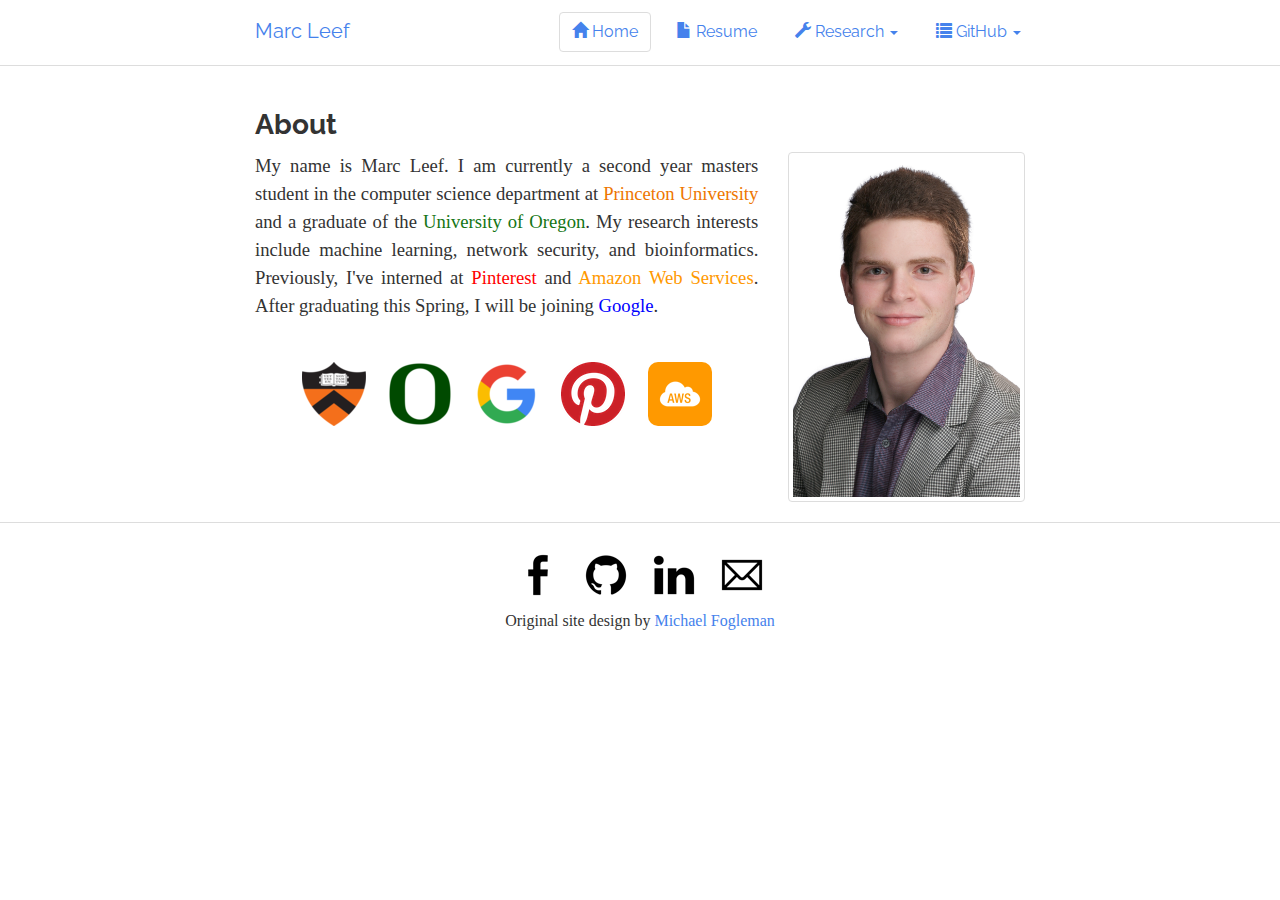
==== index.html @ b5bab8ec "Simplified wording" ====
<!DOCTYPE html>
<html lang="en">
    <head>
        <meta charset="utf-8">
        <meta http-equiv="X-UA-Compatible" content="IE=edge">
        <meta name="viewport" content="width=device-width, initial-scale=1.0">
        <title>Marc Leef</title>
        <link rel="stylesheet" href="static/bootstrap/css/readable.min.css">
        <link href="static/style.css?bust=1437944373" rel="stylesheet">
        <!--[if lt IE 9]>
            <script src="https://oss.maxcdn.com/libs/html5shiv/3.7.0/html5shiv.js"></script>
            <script src="https://oss.maxcdn.com/libs/respond.js/1.3.0/respond.min.js"></script>
        <![endif]-->
        <script src="static/jquery/jquery.min.js"></script>
        <script src="static/bootstrap/js/bootstrap.min.js"></script>
	<script>
	  (function(i,s,o,g,r,a,m){i['GoogleAnalyticsObject']=r;i[r]=i[r]||function(){
	  (i[r].q=i[r].q||[]).push(arguments)},i[r].l=1*new Date();a=s.createElement(o),
	  m=s.getElementsByTagName(o)[0];a.async=1;a.src=g;m.parentNode.insertBefore(a,m)
	  })(window,document,'script','//www.google-analytics.com/analytics.js','ga');

	  ga('create', 'UA-65643001-1', 'auto');
	  ga('send', 'pageview');

	</script>
    </head>
    <body>
        <div class="navbar navbar-default navbar-static-top">
            <div class="container">
                <div class="navbar-header">
                    <button type="button" class="navbar-toggle collapsed" data-toggle="collapse" data-target=".navbar-collapse">
                        <span class="icon-bar"></span>
                        <span class="icon-bar"></span>
                        <span class="icon-bar"></span>
                    </button>
                    <a class="navbar-brand">Marc Leef</a>
                </div>
                <div class="navbar-collapse collapse">
                    <ul class="nav navbar-nav navbar-right">
                        <li class="active"><a><span class="glyphicon glyphicon-home"></span> Home</a></li>
                        <li ><a href="static/files/Marc_Leef_Resume.pdf" target="_blank"><span class="glyphicon glyphicon-file"></span> Resume</a></li>
                         <li class="dropdown">
                            <a href="" class="dropdown-toggle" data-toggle="dropdown"><span class="glyphicon glyphicon-wrench"></span> Research <span class="caret"></span></a>
                            <ul class="dropdown-menu scrollable-menu">
                            	<li class="dropdown-header">Course Projects</li>
                            	<li><a href="static/files/chime.pdf" target="_blank">
                            		<span style="padding-right: 30px;">Chime: Channel Based Messaging for Smart TVs</span>
                            	</a></li>
                            	<li><a href="static/files/whitelisting.pdf" target="_blank">
                            		<span style="padding-right: 30px;">Traffic Classification for Flow Whitelisting</span>
                            	</a></li>
                                <li class="dropdown-header">Previously Affiliated</li>
                                <li><a href="http://netsec.cs.uoregon.edu/" target="_blank">
                                    <span style="padding-right: 30px;">Network & Security Research Laboratory (UO)</span>
                                </a></li>
                                <li><a href="http://ie2.uoregon.edu/" target="_blank">
                                    <span style="padding-right: 30px;">Institute of Ecology and Evolution (UO)</span>
                                </a></li>
                            </ul>
                        </li>
                        <li class="dropdown">
                            <a href="" class="dropdown-toggle" data-toggle="dropdown"><span class="glyphicon glyphicon-list"></span> GitHub <span class="caret"></span></a>
                            <ul class="dropdown-menu scrollable-menu">
                                <li class="dropdown-header">My Latest Projects</li>
                                    <li><a href="https://github.com/mleef/LPIC" target="_blank">
                                        <span style="padding-right: 30px;">LPIC: Locally Parallel Index Construction</span>
                                    </a></li>
                                    <li><a href="https://github.com/mleef/RareItemsetMining" target="_blank">
                                        <span style="padding-right: 30px;">Rare Itemset Mining</span>
                                    </a></li>
                                    <li><a href="https://github.com/mleef/Chime" target="_blank">
                                        <span style="padding-right: 30px;">Chime</span>
                                    </a></li>
                                    <li><a href="https://github.com/mleef/Markovian" target="_blank">
                                        <span style="padding-right: 30px;">Markovian</span>
                                    </a></li>
                                    <li><a href="https://github.com/mleef/ML-Server" target="_blank">
                                        <span style="padding-right: 30px;">ML-Server</span>
                                    </a></li>
                                    <li><a href="https://github.com/mleef/PSS" target="_blank">
                                        <span style="padding-right: 30px;">Probe Set Search</span>
                                    </a></li>
                                    <li><a href="https://github.com/mleef/Word-Diver" target="_blank">
                                        <span style="padding-right: 30px;">Word-Diver</span>
                                    </a></li>
                                    <li><a href="https://github.com/mleef/SamParse" target="_blank">
                                        <span style="padding-right: 30px;">SamParse</span>
                                    </a></li>
                            </ul>
                        </li>
                    </ul>
                </div>
            </div>
        </div>
        <div class="container">
            
    <h3>About</h3>
    <div class="row">
        <div class="col-md-8">
            <p class="lead">My name is Marc Leef. I am currently a second year masters student in the computer science department at <a style="color:#EE7600" href="https://www.cs.princeton.edu/" target="_blank">Princeton University</a> and a graduate of the <a style="color:#147514" href="https://www.cs.uoregon.edu" target="_blank"> University of Oregon</a>. My research interests include machine learning, network security, and bioinformatics. Previously, I've interned at <a style="color:red" href="https://www.pinterest.com" target="_blank">Pinterest</a> and <a style="color:#FF9900" href="http://aws.amazon.com/" target="_blank">Amazon Web Services</a>. After graduating this Spring, I will be joining <a style="color:blue" href="https://google.com" target="_blank">Google</a>.</p>
            <div class = "footer" style="border-top:0px">
                <a class="prof-icon" href="https://www.cs.princeton.edu/" target="_blank"><img src="static/img/social/princeton.png"></a>
                <a class="prof-icon" href="https://www.cs.uoregon.edu" target="_blank"><img src="static/img/social/oregon.png"></a>
                <a class="prof-icon" href="https://www.google.com" target="_blank"><img style="border-radius:10px" src="static/img/social/google.png"></a>
                <a class="prof-icon" href="https://www.pinterest.com" target="_blank"><img style="border-radius:10px" src="static/img/social/pinterest.png"></a>
                <a class="prof-icon" href="http://aws.amazon.com/" target="_blank"><img style="background-color:#FF9900; border-radius:10px" src="static/img/social/aws.png"></a>
                <!-- 
                <a class="prof-icon" href="http://www.ohsu.edu/xd/health/services/cancer/" target="_blank"><img style="border-radius:10px" src="static/img/social/ohsu.png"></a>
                -->
            </div>
        </div>
        <div class="col-md-4">
            <div class="thumbnail" style="margin: 0;">
                <img width="226.656" height="339.06" src="static/img/pics/portrait2.jpg">
            </div>
        </div>
    </div>

        </div>
        <div class="footer">
            <div>
                <a href="https://www.facebook.com/mleef" target="_blank"><img src="static/img/social/facebook.png"></a>
                <a href="https://github.com/mleef" target="_blank"><img src="static/img/social/github.png"></a>
                <a href="https://www.linkedin.com/in/marcleef" target="_blank"><img src="static/img/social/linked-in.png"></a>
                <a href="mailto:leefmarc@gmail.com" target="_blank"><img src="static/img/social/email.png"></a>
                <p>Original site design by <a href="https://github.com/fogleman/michaelfogleman.com" target="_blank">Michael Fogleman</a></p>
            </div>
        </div>
    </body>
</html>
---- static/bootstrap/css/readable.min.css ----
@import url("//fonts.googleapis.com/css?family=Raleway:400,700");/*!
 * bootswatch v3.2.0
 * Homepage: http://bootswatch.com
 * Copyright 2012-2014 Thomas Park
 * Licensed under MIT
 * Based on Bootstrap
*//*! normalize.css v3.0.1 | MIT License | git.io/normalize */html{font-family:sans-serif;-ms-text-size-adjust:100%;-webkit-text-size-adjust:100%}body{margin:0}article,aside,details,figcaption,figure,footer,header,hgroup,main,nav,section,summary{display:block}audio,canvas,progress,video{display:inline-block;vertical-align:baseline}audio:not([controls]){display:none;height:0}[hidden],template{display:none}a{background:transparent}a:active,a:hover{outline:0}abbr[title]{border-bottom:1px dotted}b,strong{font-weight:bold}dfn{font-style:italic}h1{font-size:2em;margin:0.67em 0}mark{background:#ff0;color:#000}small{font-size:80%}sub,sup{font-size:75%;line-height:0;position:relative;vertical-align:baseline}sup{top:-0.5em}sub{bottom:-0.25em}img{border:0}svg:not(:root){overflow:hidden}figure{margin:1em 40px}hr{-moz-box-sizing:content-box;box-sizing:content-box;height:0}pre{overflow:auto}code,kbd,pre,samp{font-family:monospace, monospace;font-size:1em}button,input,optgroup,select,textarea{color:inherit;font:inherit;margin:0}button{overflow:visible}button,select{text-transform:none}button,html input[type="button"],input[type="reset"],input[type="submit"]{-webkit-appearance:button;cursor:pointer}button[disabled],html input[disabled]{cursor:default}button::-moz-focus-inner,input::-moz-focus-inner{border:0;padding:0}input{line-height:normal}input[type="checkbox"],input[type="radio"]{box-sizing:border-box;padding:0}input[type="number"]::-webkit-inner-spin-button,input[type="number"]::-webkit-outer-spin-button{height:auto}input[type="search"]{-webkit-appearance:textfield;-moz-box-sizing:content-box;-webkit-box-sizing:content-box;box-sizing:content-box}input[type="search"]::-webkit-search-cancel-button,input[type="search"]::-webkit-search-decoration{-webkit-appearance:none}fieldset{border:1px solid #c0c0c0;margin:0 2px;padding:0.35em 0.625em 0.75em}legend{border:0;padding:0}textarea{overflow:auto}optgroup{font-weight:bold}table{border-collapse:collapse;border-spacing:0}td,th{padding:0}@media print{*{text-shadow:none !important;color:#000 !important;background:transparent !important;box-shadow:none !important}a,a:visited{text-decoration:underline}a[href]:after{content:" (" attr(href) ")"}abbr[title]:after{content:" (" attr(title) ")"}a[href^="javascript:"]:after,a[href^="#"]:after{content:""}pre,blockquote{border:1px solid #999;page-break-inside:avoid}thead{display:table-header-group}tr,img{page-break-inside:avoid}img{max-width:100% !important}p,h2,h3{orphans:3;widows:3}h2,h3{page-break-after:avoid}select{background:#fff !important}.navbar{display:none}.table td,.table th{background-color:#fff !important}.btn>.caret,.dropup>.btn>.caret{border-top-color:#000 !important}.label{border:1px solid #000}.table{border-collapse:collapse !important}.table-bordered th,.table-bordered td{border:1px solid #ddd !important}}@font-face{font-family:'Glyphicons Halflings';src:url('../fonts/glyphicons-halflings-regular.eot');src:url('../fonts/glyphicons-halflings-regular.eot?#iefix') format('embedded-opentype'),url('../fonts/glyphicons-halflings-regular.woff') format('woff'),url('../fonts/glyphicons-halflings-regular.ttf') format('truetype'),url('../fonts/glyphicons-halflings-regular.svg#glyphicons_halflingsregular') format('svg')}.glyphicon{position:relative;top:1px;display:inline-block;font-family:'Glyphicons Halflings';font-style:normal;font-weight:normal;line-height:1;-webkit-font-smoothing:antialiased;-moz-osx-font-smoothing:grayscale}.glyphicon-asterisk:before{content:"\2a"}.glyphicon-plus:before{content:"\2b"}.glyphicon-euro:before{content:"\20ac"}.glyphicon-minus:before{content:"\2212"}.glyphicon-cloud:before{content:"\2601"}.glyphicon-envelope:before{content:"\2709"}.glyphicon-pencil:before{content:"\270f"}.glyphicon-glass:before{content:"\e001"}.glyphicon-music:before{content:"\e002"}.glyphicon-search:before{content:"\e003"}.glyphicon-heart:before{content:"\e005"}.glyphicon-star:before{content:"\e006"}.glyphicon-star-empty:before{content:"\e007"}.glyphicon-user:before{content:"\e008"}.glyphicon-film:before{content:"\e009"}.glyphicon-th-large:before{content:"\e010"}.glyphicon-th:before{content:"\e011"}.glyphicon-th-list:before{content:"\e012"}.glyphicon-ok:before{content:"\e013"}.glyphicon-remove:before{content:"\e014"}.glyphicon-zoom-in:before{content:"\e015"}.glyphicon-zoom-out:before{content:"\e016"}.glyphicon-off:before{content:"\e017"}.glyphicon-signal:before{content:"\e018"}.glyphicon-cog:before{content:"\e019"}.glyphicon-trash:before{content:"\e020"}.glyphicon-home:before{content:"\e021"}.glyphicon-file:before{content:"\e022"}.glyphicon-time:before{content:"\e023"}.glyphicon-road:before{content:"\e024"}.glyphicon-download-alt:before{content:"\e025"}.glyphicon-download:before{content:"\e026"}.glyphicon-upload:before{content:"\e027"}.glyphicon-inbox:before{content:"\e028"}.glyphicon-play-circle:before{content:"\e029"}.glyphicon-repeat:before{content:"\e030"}.glyphicon-refresh:before{content:"\e031"}.glyphicon-list-alt:before{content:"\e032"}.glyphicon-lock:before{content:"\e033"}.glyphicon-flag:before{content:"\e034"}.glyphicon-headphones:before{content:"\e035"}.glyphicon-volume-off:before{content:"\e036"}.glyphicon-volume-down:before{content:"\e037"}.glyphicon-volume-up:before{content:"\e038"}.glyphicon-qrcode:before{content:"\e039"}.glyphicon-barcode:before{content:"\e040"}.glyphicon-tag:before{content:"\e041"}.glyphicon-tags:before{content:"\e042"}.glyphicon-book:before{content:"\e043"}.glyphicon-bookmark:before{content:"\e044"}.glyphicon-print:before{content:"\e045"}.glyphicon-camera:before{content:"\e046"}.glyphicon-font:before{content:"\e047"}.glyphicon-bold:before{content:"\e048"}.glyphicon-italic:before{content:"\e049"}.glyphicon-text-height:before{content:"\e050"}.glyphicon-text-width:before{content:"\e051"}.glyphicon-align-left:before{content:"\e052"}.glyphicon-align-center:before{content:"\e053"}.glyphicon-align-right:before{content:"\e054"}.glyphicon-align-justify:before{content:"\e055"}.glyphicon-list:before{content:"\e056"}.glyphicon-indent-left:before{content:"\e057"}.glyphicon-indent-right:before{content:"\e058"}.glyphicon-facetime-video:before{content:"\e059"}.glyphicon-picture:before{content:"\e060"}.glyphicon-map-marker:before{content:"\e062"}.glyphicon-adjust:before{content:"\e063"}.glyphicon-tint:before{content:"\e064"}.glyphicon-edit:before{content:"\e065"}.glyphicon-share:before{content:"\e066"}.glyphicon-check:before{content:"\e067"}.glyphicon-move:before{content:"\e068"}.glyphicon-step-backward:before{content:"\e069"}.glyphicon-fast-backward:before{content:"\e070"}.glyphicon-backward:before{content:"\e071"}.glyphicon-play:before{content:"\e072"}.glyphicon-pause:before{content:"\e073"}.glyphicon-stop:before{content:"\e074"}.glyphicon-forward:before{content:"\e075"}.glyphicon-fast-forward:before{content:"\e076"}.glyphicon-step-forward:before{content:"\e077"}.glyphicon-eject:before{content:"\e078"}.glyphicon-chevron-left:before{content:"\e079"}.glyphicon-chevron-right:before{content:"\e080"}.glyphicon-plus-sign:before{content:"\e081"}.glyphicon-minus-sign:before{content:"\e082"}.glyphicon-remove-sign:before{content:"\e083"}.glyphicon-ok-sign:before{content:"\e084"}.glyphicon-question-sign:before{content:"\e085"}.glyphicon-info-sign:before{content:"\e086"}.glyphicon-screenshot:before{content:"\e087"}.glyphicon-remove-circle:before{content:"\e088"}.glyphicon-ok-circle:before{content:"\e089"}.glyphicon-ban-circle:before{content:"\e090"}.glyphicon-arrow-left:before{content:"\e091"}.glyphicon-arrow-right:before{content:"\e092"}.glyphicon-arrow-up:before{content:"\e093"}.glyphicon-arrow-down:before{content:"\e094"}.glyphicon-share-alt:before{content:"\e095"}.glyphicon-resize-full:before{content:"\e096"}.glyphicon-resize-small:before{content:"\e097"}.glyphicon-exclamation-sign:before{content:"\e101"}.glyphicon-gift:before{content:"\e102"}.glyphicon-leaf:before{content:"\e103"}.glyphicon-fire:before{content:"\e104"}.glyphicon-eye-open:before{content:"\e105"}.glyphicon-eye-close:before{content:"\e106"}.glyphicon-warning-sign:before{content:"\e107"}.glyphicon-plane:before{content:"\e108"}.glyphicon-calendar:before{content:"\e109"}.glyphicon-random:before{content:"\e110"}.glyphicon-comment:before{content:"\e111"}.glyphicon-magnet:before{content:"\e112"}.glyphicon-chevron-up:before{content:"\e113"}.glyphicon-chevron-down:before{content:"\e114"}.glyphicon-retweet:before{content:"\e115"}.glyphicon-shopping-cart:before{content:"\e116"}.glyphicon-folder-close:before{content:"\e117"}.glyphicon-folder-open:before{content:"\e118"}.glyphicon-resize-vertical:before{content:"\e119"}.glyphicon-resize-horizontal:before{content:"\e120"}.glyphicon-hdd:before{content:"\e121"}.glyphicon-bullhorn:before{content:"\e122"}.glyphicon-bell:before{content:"\e123"}.glyphicon-certificate:before{content:"\e124"}.glyphicon-thumbs-up:before{content:"\e125"}.glyphicon-thumbs-down:before{content:"\e126"}.glyphicon-hand-right:before{content:"\e127"}.glyphicon-hand-left:before{content:"\e128"}.glyphicon-hand-up:before{content:"\e129"}.glyphicon-hand-down:before{content:"\e130"}.glyphicon-circle-arrow-right:before{content:"\e131"}.glyphicon-circle-arrow-left:before{content:"\e132"}.glyphicon-circle-arrow-up:before{content:"\e133"}.glyphicon-circle-arrow-down:before{content:"\e134"}.glyphicon-globe:before{content:"\e135"}.glyphicon-wrench:before{content:"\e136"}.glyphicon-tasks:before{content:"\e137"}.glyphicon-filter:before{content:"\e138"}.glyphicon-briefcase:before{content:"\e139"}.glyphicon-fullscreen:before{content:"\e140"}.glyphicon-dashboard:before{content:"\e141"}.glyphicon-paperclip:before{content:"\e142"}.glyphicon-heart-empty:before{content:"\e143"}.glyphicon-link:before{content:"\e144"}.glyphicon-phone:before{content:"\e145"}.glyphicon-pushpin:before{content:"\e146"}.glyphicon-usd:before{content:"\e148"}.glyphicon-gbp:before{content:"\e149"}.glyphicon-sort:before{content:"\e150"}.glyphicon-sort-by-alphabet:before{content:"\e151"}.glyphicon-sort-by-alphabet-alt:before{content:"\e152"}.glyphicon-sort-by-order:before{content:"\e153"}.glyphicon-sort-by-order-alt:before{content:"\e154"}.glyphicon-sort-by-attributes:before{content:"\e155"}.glyphicon-sort-by-attributes-alt:before{content:"\e156"}.glyphicon-unchecked:before{content:"\e157"}.glyphicon-expand:before{content:"\e158"}.glyphicon-collapse-down:before{content:"\e159"}.glyphicon-collapse-up:before{content:"\e160"}.glyphicon-log-in:before{content:"\e161"}.glyphicon-flash:before{content:"\e162"}.glyphicon-log-out:before{content:"\e163"}.glyphicon-new-window:before{content:"\e164"}.glyphicon-record:before{content:"\e165"}.glyphicon-save:before{content:"\e166"}.glyphicon-open:before{content:"\e167"}.glyphicon-saved:before{content:"\e168"}.glyphicon-import:before{content:"\e169"}.glyphicon-export:before{content:"\e170"}.glyphicon-send:before{content:"\e171"}.glyphicon-floppy-disk:before{content:"\e172"}.glyphicon-floppy-saved:before{content:"\e173"}.glyphicon-floppy-remove:before{content:"\e174"}.glyphicon-floppy-save:before{content:"\e175"}.glyphicon-floppy-open:before{content:"\e176"}.glyphicon-credit-card:before{content:"\e177"}.glyphicon-transfer:before{content:"\e178"}.glyphicon-cutlery:before{content:"\e179"}.glyphicon-header:before{content:"\e180"}.glyphicon-compressed:before{content:"\e181"}.glyphicon-earphone:before{content:"\e182"}.glyphicon-phone-alt:before{content:"\e183"}.glyphicon-tower:before{content:"\e184"}.glyphicon-stats:before{content:"\e185"}.glyphicon-sd-video:before{content:"\e186"}.glyphicon-hd-video:before{content:"\e187"}.glyphicon-subtitles:before{content:"\e188"}.glyphicon-sound-stereo:before{content:"\e189"}.glyphicon-sound-dolby:before{content:"\e190"}.glyphicon-sound-5-1:before{content:"\e191"}.glyphicon-sound-6-1:before{content:"\e192"}.glyphicon-sound-7-1:before{content:"\e193"}.glyphicon-copyright-mark:before{content:"\e194"}.glyphicon-registration-mark:before{content:"\e195"}.glyphicon-cloud-download:before{content:"\e197"}.glyphicon-cloud-upload:before{content:"\e198"}.glyphicon-tree-conifer:before{content:"\e199"}.glyphicon-tree-deciduous:before{content:"\e200"}*{-webkit-box-sizing:border-box;-moz-box-sizing:border-box;box-sizing:border-box}*:before,*:after{-webkit-box-sizing:border-box;-moz-box-sizing:border-box;box-sizing:border-box}html{font-size:10px;-webkit-tap-highlight-color:rgba(0,0,0,0)}body{font-family:Georgia,"Times New Roman",Times,serif;font-size:16px;line-height:1.42857143;color:#333333;background-color:#ffffff}input,button,select,textarea{font-family:inherit;font-size:inherit;line-height:inherit}a{color:#4582ec;text-decoration:none}a:hover,a:focus{color:#134fb8;text-decoration:underline}a:focus{outline:thin dotted;outline:5px auto -webkit-focus-ring-color;outline-offset:-2px}figure{margin:0}img{vertical-align:middle}.img-responsive,.thumbnail>img,.thumbnail a>img,.carousel-inner>.item>img,.carousel-inner>.item>a>img{display:block;width:100% \9;max-width:100%;height:auto}.img-rounded{border-radius:6px}.img-thumbnail{padding:4px;line-height:1.42857143;background-color:#ffffff;border:1px solid #dddddd;border-radius:4px;-webkit-transition:all .2s ease-in-out;-o-transition:all .2s ease-in-out;transition:all .2s ease-in-out;display:inline-block;width:100% \9;max-width:100%;height:auto}.img-circle{border-radius:50%}hr{margin-top:22px;margin-bottom:22px;border:0;border-top:1px solid #eeeeee}.sr-only{position:absolute;width:1px;height:1px;margin:-1px;padding:0;overflow:hidden;clip:rect(0, 0, 0, 0);border:0}.sr-only-focusable:active,.sr-only-focusable:focus{position:static;width:auto;height:auto;margin:0;overflow:visible;clip:auto}h1,h2,h3,h4,h5,h6,.h1,.h2,.h3,.h4,.h5,.h6{font-family:"Raleway","Helvetica Neue",Helvetica,Arial,sans-serif;font-weight:bold;line-height:1.1;color:inherit}h1 small,h2 small,h3 small,h4 small,h5 small,h6 small,.h1 small,.h2 small,.h3 small,.h4 small,.h5 small,.h6 small,h1 .small,h2 .small,h3 .small,h4 .small,h5 .small,h6 .small,.h1 .small,.h2 .small,.h3 .small,.h4 .small,.h5 .small,.h6 .small{font-weight:normal;line-height:1;color:#b3b3b3}h1,.h1,h2,.h2,h3,.h3{margin-top:22px;margin-bottom:11px}h1 small,.h1 small,h2 small,.h2 small,h3 small,.h3 small,h1 .small,.h1 .small,h2 .small,.h2 .small,h3 .small,.h3 .small{font-size:65%}h4,.h4,h5,.h5,h6,.h6{margin-top:11px;margin-bottom:11px}h4 small,.h4 small,h5 small,.h5 small,h6 small,.h6 small,h4 .small,.h4 .small,h5 .small,.h5 .small,h6 .small,.h6 .small{font-size:75%}h1,.h1{font-size:41px}h2,.h2{font-size:34px}h3,.h3{font-size:28px}h4,.h4{font-size:20px}h5,.h5{font-size:16px}h6,.h6{font-size:14px}p{margin:0 0 11px}.lead{margin-bottom:22px;font-size:18px;font-weight:300;line-height:1.4}@media (min-width:768px){.lead{font-size:24px}}small,.small{font-size:87%}cite{font-style:normal}mark,.mark{background-color:#fcf8e3;padding:.2em}.text-left{text-align:left}.text-right{text-align:right}.text-center{text-align:center}.text-justify{text-align:justify}.text-nowrap{white-space:nowrap}.text-lowercase{text-transform:lowercase}.text-uppercase{text-transform:uppercase}.text-capitalize{text-transform:capitalize}.text-muted{color:#b3b3b3}.text-primary{color:#4582ec}a.text-primary:hover{color:#1863e6}.text-success{color:#3fad46}a.text-success:hover{color:#318837}.text-info{color:#5bc0de}a.text-info:hover{color:#31b0d5}.text-warning{color:#f0ad4e}a.text-warning:hover{color:#ec971f}.text-danger{color:#d9534f}a.text-danger:hover{color:#c9302c}.bg-primary{color:#fff;background-color:#4582ec}a.bg-primary:hover{background-color:#1863e6}.bg-success{background-color:#dff0d8}a.bg-success:hover{background-color:#c1e2b3}.bg-info{background-color:#d9edf7}a.bg-info:hover{background-color:#afd9ee}.bg-warning{background-color:#fcf8e3}a.bg-warning:hover{background-color:#f7ecb5}.bg-danger{background-color:#f2dede}a.bg-danger:hover{background-color:#e4b9b9}.page-header{padding-bottom:10px;margin:44px 0 22px;border-bottom:1px solid #dddddd}ul,ol{margin-top:0;margin-bottom:11px}ul ul,ol ul,ul ol,ol ol{margin-bottom:0}.list-unstyled{padding-left:0;list-style:none}.list-inline{padding-left:0;list-style:none;margin-left:-5px}.list-inline>li{display:inline-block;padding-left:5px;padding-right:5px}dl{margin-top:0;margin-bottom:22px}dt,dd{line-height:1.42857143}dt{font-weight:bold}dd{margin-left:0}@media (min-width:768px){.dl-horizontal dt{float:left;width:160px;clear:left;text-align:right;overflow:hidden;text-overflow:ellipsis;white-space:nowrap}.dl-horizontal dd{margin-left:180px}}abbr[title],abbr[data-original-title]{cursor:help;border-bottom:1px dotted #b3b3b3}.initialism{font-size:90%;text-transform:uppercase}blockquote{padding:11px 22px;margin:0 0 22px;font-size:20px;border-left:5px solid #4582ec}blockquote p:last-child,blockquote ul:last-child,blockquote ol:last-child{margin-bottom:0}blockquote footer,blockquote small,blockquote .small{display:block;font-size:80%;line-height:1.42857143;color:#333333}blockquote footer:before,blockquote small:before,blockquote .small:before{content:'\2014 \00A0'}.blockquote-reverse,blockquote.pull-right{padding-right:15px;padding-left:0;border-right:5px solid #4582ec;border-left:0;text-align:right}.blockquote-reverse footer:before,blockquote.pull-right footer:before,.blockquote-reverse small:before,blockquote.pull-right small:before,.blockquote-reverse .small:before,blockquote.pull-right .small:before{content:''}.blockquote-reverse footer:after,blockquote.pull-right footer:after,.blockquote-reverse small:after,blockquote.pull-right small:after,.blockquote-reverse .small:after,blockquote.pull-right .small:after{content:'\00A0 \2014'}blockquote:before,blockquote:after{content:""}address{margin-bottom:22px;font-style:normal;line-height:1.42857143}code,kbd,pre,samp{font-family:Menlo,Monaco,Consolas,"Courier New",monospace}code{padding:2px 4px;font-size:90%;color:#c7254e;background-color:#f9f2f4;border-radius:4px}kbd{padding:2px 4px;font-size:90%;color:#ffffff;background-color:#333333;border-radius:3px;box-shadow:inset 0 -1px 0 rgba(0,0,0,0.25)}kbd kbd{padding:0;font-size:100%;box-shadow:none}pre{display:block;padding:10.5px;margin:0 0 11px;font-size:15px;line-height:1.42857143;word-break:break-all;word-wrap:break-word;color:#333333;background-color:#f5f5f5;border:1px solid #cccccc;border-radius:4px}pre code{padding:0;font-size:inherit;color:inherit;white-space:pre-wrap;background-color:transparent;border-radius:0}.pre-scrollable{max-height:340px;overflow-y:scroll}.container{margin-right:auto;margin-left:auto;padding-left:15px;padding-right:15px}@media (min-width:768px){.container{width:750px}}@media (min-width:992px){.container{width:970px}}@media (min-width:1200px){.container{width:1170px}}.container-fluid{margin-right:auto;margin-left:auto;padding-left:15px;padding-right:15px}.row{margin-left:-15px;margin-right:-15px}.col-xs-1,.col-sm-1,.col-md-1,.col-lg-1,.col-xs-2,.col-sm-2,.col-md-2,.col-lg-2,.col-xs-3,.col-sm-3,.col-md-3,.col-lg-3,.col-xs-4,.col-sm-4,.col-md-4,.col-lg-4,.col-xs-5,.col-sm-5,.col-md-5,.col-lg-5,.col-xs-6,.col-sm-6,.col-md-6,.col-lg-6,.col-xs-7,.col-sm-7,.col-md-7,.col-lg-7,.col-xs-8,.col-sm-8,.col-md-8,.col-lg-8,.col-xs-9,.col-sm-9,.col-md-9,.col-lg-9,.col-xs-10,.col-sm-10,.col-md-10,.col-lg-10,.col-xs-11,.col-sm-11,.col-md-11,.col-lg-11,.col-xs-12,.col-sm-12,.col-md-12,.col-lg-12{position:relative;min-height:1px;padding-left:15px;padding-right:15px}.col-xs-1,.col-xs-2,.col-xs-3,.col-xs-4,.col-xs-5,.col-xs-6,.col-xs-7,.col-xs-8,.col-xs-9,.col-xs-10,.col-xs-11,.col-xs-12{float:left}.col-xs-12{width:100%}.col-xs-11{width:91.66666667%}.col-xs-10{width:83.33333333%}.col-xs-9{width:75%}.col-xs-8{width:66.66666667%}.col-xs-7{width:58.33333333%}.col-xs-6{width:50%}.col-xs-5{width:41.66666667%}.col-xs-4{width:33.33333333%}.col-xs-3{width:25%}.col-xs-2{width:16.66666667%}.col-xs-1{width:8.33333333%}.col-xs-pull-12{right:100%}.col-xs-pull-11{right:91.66666667%}.col-xs-pull-10{right:83.33333333%}.col-xs-pull-9{right:75%}.col-xs-pull-8{right:66.66666667%}.col-xs-pull-7{right:58.33333333%}.col-xs-pull-6{right:50%}.col-xs-pull-5{right:41.66666667%}.col-xs-pull-4{right:33.33333333%}.col-xs-pull-3{right:25%}.col-xs-pull-2{right:16.66666667%}.col-xs-pull-1{right:8.33333333%}.col-xs-pull-0{right:auto}.col-xs-push-12{left:100%}.col-xs-push-11{left:91.66666667%}.col-xs-push-10{left:83.33333333%}.col-xs-push-9{left:75%}.col-xs-push-8{left:66.66666667%}.col-xs-push-7{left:58.33333333%}.col-xs-push-6{left:50%}.col-xs-push-5{left:41.66666667%}.col-xs-push-4{left:33.33333333%}.col-xs-push-3{left:25%}.col-xs-push-2{left:16.66666667%}.col-xs-push-1{left:8.33333333%}.col-xs-push-0{left:auto}.col-xs-offset-12{margin-left:100%}.col-xs-offset-11{margin-left:91.66666667%}.col-xs-offset-10{margin-left:83.33333333%}.col-xs-offset-9{margin-left:75%}.col-xs-offset-8{margin-left:66.66666667%}.col-xs-offset-7{margin-left:58.33333333%}.col-xs-offset-6{margin-left:50%}.col-xs-offset-5{margin-left:41.66666667%}.col-xs-offset-4{margin-left:33.33333333%}.col-xs-offset-3{margin-left:25%}.col-xs-offset-2{margin-left:16.66666667%}.col-xs-offset-1{margin-left:8.33333333%}.col-xs-offset-0{margin-left:0%}@media (min-width:768px){.col-sm-1,.col-sm-2,.col-sm-3,.col-sm-4,.col-sm-5,.col-sm-6,.col-sm-7,.col-sm-8,.col-sm-9,.col-sm-10,.col-sm-11,.col-sm-12{float:left}.col-sm-12{width:100%}.col-sm-11{width:91.66666667%}.col-sm-10{width:83.33333333%}.col-sm-9{width:75%}.col-sm-8{width:66.66666667%}.col-sm-7{width:58.33333333%}.col-sm-6{width:50%}.col-sm-5{width:41.66666667%}.col-sm-4{width:33.33333333%}.col-sm-3{width:25%}.col-sm-2{width:16.66666667%}.col-sm-1{width:8.33333333%}.col-sm-pull-12{right:100%}.col-sm-pull-11{right:91.66666667%}.col-sm-pull-10{right:83.33333333%}.col-sm-pull-9{right:75%}.col-sm-pull-8{right:66.66666667%}.col-sm-pull-7{right:58.33333333%}.col-sm-pull-6{right:50%}.col-sm-pull-5{right:41.66666667%}.col-sm-pull-4{right:33.33333333%}.col-sm-pull-3{right:25%}.col-sm-pull-2{right:16.66666667%}.col-sm-pull-1{right:8.33333333%}.col-sm-pull-0{right:auto}.col-sm-push-12{left:100%}.col-sm-push-11{left:91.66666667%}.col-sm-push-10{left:83.33333333%}.col-sm-push-9{left:75%}.col-sm-push-8{left:66.66666667%}.col-sm-push-7{left:58.33333333%}.col-sm-push-6{left:50%}.col-sm-push-5{left:41.66666667%}.col-sm-push-4{left:33.33333333%}.col-sm-push-3{left:25%}.col-sm-push-2{left:16.66666667%}.col-sm-push-1{left:8.33333333%}.col-sm-push-0{left:auto}.col-sm-offset-12{margin-left:100%}.col-sm-offset-11{margin-left:91.66666667%}.col-sm-offset-10{margin-left:83.33333333%}.col-sm-offset-9{margin-left:75%}.col-sm-offset-8{margin-left:66.66666667%}.col-sm-offset-7{margin-left:58.33333333%}.col-sm-offset-6{margin-left:50%}.col-sm-offset-5{margin-left:41.66666667%}.col-sm-offset-4{margin-left:33.33333333%}.col-sm-offset-3{margin-left:25%}.col-sm-offset-2{margin-left:16.66666667%}.col-sm-offset-1{margin-left:8.33333333%}.col-sm-offset-0{margin-left:0%}}@media (min-width:992px){.col-md-1,.col-md-2,.col-md-3,.col-md-4,.col-md-5,.col-md-6,.col-md-7,.col-md-8,.col-md-9,.col-md-10,.col-md-11,.col-md-12{float:left}.col-md-12{width:100%}.col-md-11{width:91.66666667%}.col-md-10{width:83.33333333%}.col-md-9{width:75%}.col-md-8{width:66.66666667%}.col-md-7{width:58.33333333%}.col-md-6{width:50%}.col-md-5{width:41.66666667%}.col-md-4{width:33.33333333%}.col-md-3{width:25%}.col-md-2{width:16.66666667%}.col-md-1{width:8.33333333%}.col-md-pull-12{right:100%}.col-md-pull-11{right:91.66666667%}.col-md-pull-10{right:83.33333333%}.col-md-pull-9{right:75%}.col-md-pull-8{right:66.66666667%}.col-md-pull-7{right:58.33333333%}.col-md-pull-6{right:50%}.col-md-pull-5{right:41.66666667%}.col-md-pull-4{right:33.33333333%}.col-md-pull-3{right:25%}.col-md-pull-2{right:16.66666667%}.col-md-pull-1{right:8.33333333%}.col-md-pull-0{right:auto}.col-md-push-12{left:100%}.col-md-push-11{left:91.66666667%}.col-md-push-10{left:83.33333333%}.col-md-push-9{left:75%}.col-md-push-8{left:66.66666667%}.col-md-push-7{left:58.33333333%}.col-md-push-6{left:50%}.col-md-push-5{left:41.66666667%}.col-md-push-4{left:33.33333333%}.col-md-push-3{left:25%}.col-md-push-2{left:16.66666667%}.col-md-push-1{left:8.33333333%}.col-md-push-0{left:auto}.col-md-offset-12{margin-left:100%}.col-md-offset-11{margin-left:91.66666667%}.col-md-offset-10{margin-left:83.33333333%}.col-md-offset-9{margin-left:75%}.col-md-offset-8{margin-left:66.66666667%}.col-md-offset-7{margin-left:58.33333333%}.col-md-offset-6{margin-left:50%}.col-md-offset-5{margin-left:41.66666667%}.col-md-offset-4{margin-left:33.33333333%}.col-md-offset-3{margin-left:25%}.col-md-offset-2{margin-left:16.66666667%}.col-md-offset-1{margin-left:8.33333333%}.col-md-offset-0{margin-left:0%}}@media (min-width:1200px){.col-lg-1,.col-lg-2,.col-lg-3,.col-lg-4,.col-lg-5,.col-lg-6,.col-lg-7,.col-lg-8,.col-lg-9,.col-lg-10,.col-lg-11,.col-lg-12{float:left}.col-lg-12{width:100%}.col-lg-11{width:91.66666667%}.col-lg-10{width:83.33333333%}.col-lg-9{width:75%}.col-lg-8{width:66.66666667%}.col-lg-7{width:58.33333333%}.col-lg-6{width:50%}.col-lg-5{width:41.66666667%}.col-lg-4{width:33.33333333%}.col-lg-3{width:25%}.col-lg-2{width:16.66666667%}.col-lg-1{width:8.33333333%}.col-lg-pull-12{right:100%}.col-lg-pull-11{right:91.66666667%}.col-lg-pull-10{right:83.33333333%}.col-lg-pull-9{right:75%}.col-lg-pull-8{right:66.66666667%}.col-lg-pull-7{right:58.33333333%}.col-lg-pull-6{right:50%}.col-lg-pull-5{right:41.66666667%}.col-lg-pull-4{right:33.33333333%}.col-lg-pull-3{right:25%}.col-lg-pull-2{right:16.66666667%}.col-lg-pull-1{right:8.33333333%}.col-lg-pull-0{right:auto}.col-lg-push-12{left:100%}.col-lg-push-11{left:91.66666667%}.col-lg-push-10{left:83.33333333%}.col-lg-push-9{left:75%}.col-lg-push-8{left:66.66666667%}.col-lg-push-7{left:58.33333333%}.col-lg-push-6{left:50%}.col-lg-push-5{left:41.66666667%}.col-lg-push-4{left:33.33333333%}.col-lg-push-3{left:25%}.col-lg-push-2{left:16.66666667%}.col-lg-push-1{left:8.33333333%}.col-lg-push-0{left:auto}.col-lg-offset-12{margin-left:100%}.col-lg-offset-11{margin-left:91.66666667%}.col-lg-offset-10{margin-left:83.33333333%}.col-lg-offset-9{margin-left:75%}.col-lg-offset-8{margin-left:66.66666667%}.col-lg-offset-7{margin-left:58.33333333%}.col-lg-offset-6{margin-left:50%}.col-lg-offset-5{margin-left:41.66666667%}.col-lg-offset-4{margin-left:33.33333333%}.col-lg-offset-3{margin-left:25%}.col-lg-offset-2{margin-left:16.66666667%}.col-lg-offset-1{margin-left:8.33333333%}.col-lg-offset-0{margin-left:0%}}table{background-color:transparent}th{text-align:left}.table{width:100%;max-width:100%;margin-bottom:22px}.table>thead>tr>th,.table>tbody>tr>th,.table>tfoot>tr>th,.table>thead>tr>td,.table>tbody>tr>td,.table>tfoot>tr>td{padding:8px;line-height:1.42857143;vertical-align:top;border-top:1px solid #dddddd}.table>thead>tr>th{vertical-align:bottom;border-bottom:2px solid #dddddd}.table>caption+thead>tr:first-child>th,.table>colgroup+thead>tr:first-child>th,.table>thead:first-child>tr:first-child>th,.table>caption+thead>tr:first-child>td,.table>colgroup+thead>tr:first-child>td,.table>thead:first-child>tr:first-child>td{border-top:0}.table>tbody+tbody{border-top:2px solid #dddddd}.table .table{background-color:#ffffff}.table-condensed>thead>tr>th,.table-condensed>tbody>tr>th,.table-condensed>tfoot>tr>th,.table-condensed>thead>tr>td,.table-condensed>tbody>tr>td,.table-condensed>tfoot>tr>td{padding:5px}.table-bordered{border:1px solid #dddddd}.table-bordered>thead>tr>th,.table-bordered>tbody>tr>th,.table-bordered>tfoot>tr>th,.table-bordered>thead>tr>td,.table-bordered>tbody>tr>td,.table-bordered>tfoot>tr>td{border:1px solid #dddddd}.table-bordered>thead>tr>th,.table-bordered>thead>tr>td{border-bottom-width:2px}.table-striped>tbody>tr:nth-child(odd)>td,.table-striped>tbody>tr:nth-child(odd)>th{background-color:#f9f9f9}.table-hover>tbody>tr:hover>td,.table-hover>tbody>tr:hover>th{background-color:#f5f5f5}table col[class*="col-"]{position:static;float:none;display:table-column}table td[class*="col-"],table th[class*="col-"]{position:static;float:none;display:table-cell}.table>thead>tr>td.active,.table>tbody>tr>td.active,.table>tfoot>tr>td.active,.table>thead>tr>th.active,.table>tbody>tr>th.active,.table>tfoot>tr>th.active,.table>thead>tr.active>td,.table>tbody>tr.active>td,.table>tfoot>tr.active>td,.table>thead>tr.active>th,.table>tbody>tr.active>th,.table>tfoot>tr.active>th{background-color:#f5f5f5}.table-hover>tbody>tr>td.active:hover,.table-hover>tbody>tr>th.active:hover,.table-hover>tbody>tr.active:hover>td,.table-hover>tbody>tr:hover>.active,.table-hover>tbody>tr.active:hover>th{background-color:#e8e8e8}.table>thead>tr>td.success,.table>tbody>tr>td.success,.table>tfoot>tr>td.success,.table>thead>tr>th.success,.table>tbody>tr>th.success,.table>tfoot>tr>th.success,.table>thead>tr.success>td,.table>tbody>tr.success>td,.table>tfoot>tr.success>td,.table>thead>tr.success>th,.table>tbody>tr.success>th,.table>tfoot>tr.success>th{background-color:#dff0d8}.table-hover>tbody>tr>td.success:hover,.table-hover>tbody>tr>th.success:hover,.table-hover>tbody>tr.success:hover>td,.table-hover>tbody>tr:hover>.success,.table-hover>tbody>tr.success:hover>th{background-color:#d0e9c6}.table>thead>tr>td.info,.table>tbody>tr>td.info,.table>tfoot>tr>td.info,.table>thead>tr>th.info,.table>tbody>tr>th.info,.table>tfoot>tr>th.info,.table>thead>tr.info>td,.table>tbody>tr.info>td,.table>tfoot>tr.info>td,.table>thead>tr.info>th,.table>tbody>tr.info>th,.table>tfoot>tr.info>th{background-color:#d9edf7}.table-hover>tbody>tr>td.info:hover,.table-hover>tbody>tr>th.info:hover,.table-hover>tbody>tr.info:hover>td,.table-hover>tbody>tr:hover>.info,.table-hover>tbody>tr.info:hover>th{background-color:#c4e3f3}.table>thead>tr>td.warning,.table>tbody>tr>td.warning,.table>tfoot>tr>td.warning,.table>thead>tr>th.warning,.table>tbody>tr>th.warning,.table>tfoot>tr>th.warning,.table>thead>tr.warning>td,.table>tbody>tr.warning>td,.table>tfoot>tr.warning>td,.table>thead>tr.warning>th,.table>tbody>tr.warning>th,.table>tfoot>tr.warning>th{background-color:#fcf8e3}.table-hover>tbody>tr>td.warning:hover,.table-hover>tbody>tr>th.warning:hover,.table-hover>tbody>tr.warning:hover>td,.table-hover>tbody>tr:hover>.warning,.table-hover>tbody>tr.warning:hover>th{background-color:#faf2cc}.table>thead>tr>td.danger,.table>tbody>tr>td.danger,.table>tfoot>tr>td.danger,.table>thead>tr>th.danger,.table>tbody>tr>th.danger,.table>tfoot>tr>th.danger,.table>thead>tr.danger>td,.table>tbody>tr.danger>td,.table>tfoot>tr.danger>td,.table>thead>tr.danger>th,.table>tbody>tr.danger>th,.table>tfoot>tr.danger>th{background-color:#f2dede}.table-hover>tbody>tr>td.danger:hover,.table-hover>tbody>tr>th.danger:hover,.table-hover>tbody>tr.danger:hover>td,.table-hover>tbody>tr:hover>.danger,.table-hover>tbody>tr.danger:hover>th{background-color:#ebcccc}@media screen and (max-width:767px){.table-responsive{width:100%;margin-bottom:16.5px;overflow-y:hidden;overflow-x:auto;-ms-overflow-style:-ms-autohiding-scrollbar;border:1px solid #dddddd;-webkit-overflow-scrolling:touch}.table-responsive>.table{margin-bottom:0}.table-responsive>.table>thead>tr>th,.table-responsive>.table>tbody>tr>th,.table-responsive>.table>tfoot>tr>th,.table-responsive>.table>thead>tr>td,.table-responsive>.table>tbody>tr>td,.table-responsive>.table>tfoot>tr>td{white-space:nowrap}.table-responsive>.table-bordered{border:0}.table-responsive>.table-bordered>thead>tr>th:first-child,.table-responsive>.table-bordered>tbody>tr>th:first-child,.table-responsive>.table-bordered>tfoot>tr>th:first-child,.table-responsive>.table-bordered>thead>tr>td:first-child,.table-responsive>.table-bordered>tbody>tr>td:first-child,.table-responsive>.table-bordered>tfoot>tr>td:first-child{border-left:0}.table-responsive>.table-bordered>thead>tr>th:last-child,.table-responsive>.table-bordered>tbody>tr>th:last-child,.table-responsive>.table-bordered>tfoot>tr>th:last-child,.table-responsive>.table-bordered>thead>tr>td:last-child,.table-responsive>.table-bordered>tbody>tr>td:last-child,.table-responsive>.table-bordered>tfoot>tr>td:last-child{border-right:0}.table-responsive>.table-bordered>tbody>tr:last-child>th,.table-responsive>.table-bordered>tfoot>tr:last-child>th,.table-responsive>.table-bordered>tbody>tr:last-child>td,.table-responsive>.table-bordered>tfoot>tr:last-child>td{border-bottom:0}}fieldset{padding:0;margin:0;border:0;min-width:0}legend{display:block;width:100%;padding:0;margin-bottom:22px;font-size:24px;line-height:inherit;color:#333333;border:0;border-bottom:1px solid #e5e5e5}label{display:inline-block;max-width:100%;margin-bottom:5px;font-weight:bold}input[type="search"]{-webkit-box-sizing:border-box;-moz-box-sizing:border-box;box-sizing:border-box}input[type="radio"],input[type="checkbox"]{margin:4px 0 0;margin-top:1px \9;line-height:normal}input[type="file"]{display:block}input[type="range"]{display:block;width:100%}select[multiple],select[size]{height:auto}input[type="file"]:focus,input[type="radio"]:focus,input[type="checkbox"]:focus{outline:thin dotted;outline:5px auto -webkit-focus-ring-color;outline-offset:-2px}output{display:block;padding-top:9px;font-size:16px;line-height:1.42857143;color:#333333}.form-control{display:block;width:100%;height:40px;padding:8px 12px;font-size:16px;line-height:1.42857143;color:#333333;background-color:#ffffff;background-image:none;border:1px solid #dddddd;border-radius:4px;-webkit-box-shadow:inset 0 1px 1px rgba(0,0,0,0.075);box-shadow:inset 0 1px 1px rgba(0,0,0,0.075);-webkit-transition:border-color ease-in-out .15s,box-shadow ease-in-out .15s;-o-transition:border-color ease-in-out .15s,box-shadow ease-in-out .15s;transition:border-color ease-in-out .15s,box-shadow ease-in-out .15s}.form-control:focus{border-color:#66afe9;outline:0;-webkit-box-shadow:inset 0 1px 1px rgba(0,0,0,0.075),0 0 8px rgba(102,175,233,0.6);box-shadow:inset 0 1px 1px rgba(0,0,0,0.075),0 0 8px rgba(102,175,233,0.6)}.form-control::-moz-placeholder{color:#b3b3b3;opacity:1}.form-control:-ms-input-placeholder{color:#b3b3b3}.form-control::-webkit-input-placeholder{color:#b3b3b3}.form-control[disabled],.form-control[readonly],fieldset[disabled] .form-control{cursor:not-allowed;background-color:#eeeeee;opacity:1}textarea.form-control{height:auto}input[type="search"]{-webkit-appearance:none}input[type="date"],input[type="time"],input[type="datetime-local"],input[type="month"]{line-height:40px;line-height:1.42857143 \0}input[type="date"].input-sm,input[type="time"].input-sm,input[type="datetime-local"].input-sm,input[type="month"].input-sm{line-height:33px}input[type="date"].input-lg,input[type="time"].input-lg,input[type="datetime-local"].input-lg,input[type="month"].input-lg{line-height:57px}.form-group{margin-bottom:15px}.radio,.checkbox{position:relative;display:block;min-height:22px;margin-top:10px;margin-bottom:10px}.radio label,.checkbox label{padding-left:20px;margin-bottom:0;font-weight:normal;cursor:pointer}.radio input[type="radio"],.radio-inline input[type="radio"],.checkbox input[type="checkbox"],.checkbox-inline input[type="checkbox"]{position:absolute;margin-left:-20px;margin-top:4px \9}.radio+.radio,.checkbox+.checkbox{margin-top:-5px}.radio-inline,.checkbox-inline{display:inline-block;padding-left:20px;margin-bottom:0;vertical-align:middle;font-weight:normal;cursor:pointer}.radio-inline+.radio-inline,.checkbox-inline+.checkbox-inline{margin-top:0;margin-left:10px}input[type="radio"][disabled],input[type="checkbox"][disabled],input[type="radio"].disabled,input[type="checkbox"].disabled,fieldset[disabled] input[type="radio"],fieldset[disabled] input[type="checkbox"]{cursor:not-allowed}.radio-inline.disabled,.checkbox-inline.disabled,fieldset[disabled] .radio-inline,fieldset[disabled] .checkbox-inline{cursor:not-allowed}.radio.disabled label,.checkbox.disabled label,fieldset[disabled] .radio label,fieldset[disabled] .checkbox label{cursor:not-allowed}.form-control-static{padding-top:9px;padding-bottom:9px;margin-bottom:0}.form-control-static.input-lg,.form-control-static.input-sm{padding-left:0;padding-right:0}.input-sm,.form-horizontal .form-group-sm .form-control{height:33px;padding:5px 10px;font-size:14px;line-height:1.5;border-radius:3px}select.input-sm{height:33px;line-height:33px}textarea.input-sm,select[multiple].input-sm{height:auto}.input-lg,.form-horizontal .form-group-lg .form-control{height:57px;padding:14px 16px;font-size:20px;line-height:1.33;border-radius:6px}select.input-lg{height:57px;line-height:57px}textarea.input-lg,select[multiple].input-lg{height:auto}.has-feedback{position:relative}.has-feedback .form-control{padding-right:50px}.form-control-feedback{position:absolute;top:27px;right:0;z-index:2;display:block;width:40px;height:40px;line-height:40px;text-align:center}.input-lg+.form-control-feedback{width:57px;height:57px;line-height:57px}.input-sm+.form-control-feedback{width:33px;height:33px;line-height:33px}.has-success .help-block,.has-success .control-label,.has-success .radio,.has-success .checkbox,.has-success .radio-inline,.has-success .checkbox-inline{color:#3fad46}.has-success .form-control{border-color:#3fad46;-webkit-box-shadow:inset 0 1px 1px rgba(0,0,0,0.075);box-shadow:inset 0 1px 1px rgba(0,0,0,0.075)}.has-success .form-control:focus{border-color:#318837;-webkit-box-shadow:inset 0 1px 1px rgba(0,0,0,0.075),0 0 6px #81d186;box-shadow:inset 0 1px 1px rgba(0,0,0,0.075),0 0 6px #81d186}.has-success .input-group-addon{color:#3fad46;border-color:#3fad46;background-color:#dff0d8}.has-success .form-control-feedback{color:#3fad46}.has-warning .help-block,.has-warning .control-label,.has-warning .radio,.has-warning .checkbox,.has-warning .radio-inline,.has-warning .checkbox-inline{color:#f0ad4e}.has-warning .form-control{border-color:#f0ad4e;-webkit-box-shadow:inset 0 1px 1px rgba(0,0,0,0.075);box-shadow:inset 0 1px 1px rgba(0,0,0,0.075)}.has-warning .form-control:focus{border-color:#ec971f;-webkit-box-shadow:inset 0 1px 1px rgba(0,0,0,0.075),0 0 6px #f8d9ac;box-shadow:inset 0 1px 1px rgba(0,0,0,0.075),0 0 6px #f8d9ac}.has-warning .input-group-addon{color:#f0ad4e;border-color:#f0ad4e;background-color:#fcf8e3}.has-warning .form-control-feedback{color:#f0ad4e}.has-error .help-block,.has-error .control-label,.has-error .radio,.has-error .checkbox,.has-error .radio-inline,.has-error .checkbox-inline{color:#d9534f}.has-error .form-control{border-color:#d9534f;-webkit-box-shadow:inset 0 1px 1px rgba(0,0,0,0.075);box-shadow:inset 0 1px 1px rgba(0,0,0,0.075)}.has-error .form-control:focus{border-color:#c9302c;-webkit-box-shadow:inset 0 1px 1px rgba(0,0,0,0.075),0 0 6px #eba5a3;box-shadow:inset 0 1px 1px rgba(0,0,0,0.075),0 0 6px #eba5a3}.has-error .input-group-addon{color:#d9534f;border-color:#d9534f;background-color:#f2dede}.has-error .form-control-feedback{color:#d9534f}.has-feedback label.sr-only~.form-control-feedback{top:0}.help-block{display:block;margin-top:5px;margin-bottom:10px;color:#737373}@media (min-width:768px){.form-inline .form-group{display:inline-block;margin-bottom:0;vertical-align:middle}.form-inline .form-control{display:inline-block;width:auto;vertical-align:middle}.form-inline .input-group{display:inline-table;vertical-align:middle}.form-inline .input-group .input-group-addon,.form-inline .input-group .input-group-btn,.form-inline .input-group .form-control{width:auto}.form-inline .input-group>.form-control{width:100%}.form-inline .control-label{margin-bottom:0;vertical-align:middle}.form-inline .radio,.form-inline .checkbox{display:inline-block;margin-top:0;margin-bottom:0;vertical-align:middle}.form-inline .radio label,.form-inline .checkbox label{padding-left:0}.form-inline .radio input[type="radio"],.form-inline .checkbox input[type="checkbox"]{position:relative;margin-left:0}.form-inline .has-feedback .form-control-feedback{top:0}}.form-horizontal .radio,.form-horizontal .checkbox,.form-horizontal .radio-inline,.form-horizontal .checkbox-inline{margin-top:0;margin-bottom:0;padding-top:9px}.form-horizontal .radio,.form-horizontal .checkbox{min-height:31px}.form-horizontal .form-group{margin-left:-15px;margin-right:-15px}@media (min-width:768px){.form-horizontal .control-label{text-align:right;margin-bottom:0;padding-top:9px}}.form-horizontal .has-feedback .form-control-feedback{top:0;right:15px}@media (min-width:768px){.form-horizontal .form-group-lg .control-label{padding-top:19.62px}}@media (min-width:768px){.form-horizontal .form-group-sm .control-label{padding-top:6px}}.btn{display:inline-block;margin-bottom:0;font-weight:normal;text-align:center;vertical-align:middle;cursor:pointer;background-image:none;border:1px solid transparent;white-space:nowrap;padding:8px 12px;font-size:16px;line-height:1.42857143;border-radius:4px;-webkit-user-select:none;-moz-user-select:none;-ms-user-select:none;user-select:none}.btn:focus,.btn:active:focus,.btn.active:focus{outline:thin dotted;outline:5px auto -webkit-focus-ring-color;outline-offset:-2px}.btn:hover,.btn:focus{color:#333333;text-decoration:none}.btn:active,.btn.active{outline:0;background-image:none;-webkit-box-shadow:inset 0 3px 5px rgba(0,0,0,0.125);box-shadow:inset 0 3px 5px rgba(0,0,0,0.125)}.btn.disabled,.btn[disabled],fieldset[disabled] .btn{cursor:not-allowed;pointer-events:none;opacity:0.65;filter:alpha(opacity=65);-webkit-box-shadow:none;box-shadow:none}.btn-default{color:#333333;background-color:#ffffff;border-color:#dddddd}.btn-default:hover,.btn-default:focus,.btn-default:active,.btn-default.active,.open>.dropdown-toggle.btn-default{color:#333333;background-color:#e6e6e6;border-color:#bebebe}.btn-default:active,.btn-default.active,.open>.dropdown-toggle.btn-default{background-image:none}.btn-default.disabled,.btn-default[disabled],fieldset[disabled] .btn-default,.btn-default.disabled:hover,.btn-default[disabled]:hover,fieldset[disabled] .btn-default:hover,.btn-default.disabled:focus,.btn-default[disabled]:focus,fieldset[disabled] .btn-default:focus,.btn-default.disabled:active,.btn-default[disabled]:active,fieldset[disabled] .btn-default:active,.btn-default.disabled.active,.btn-default[disabled].active,fieldset[disabled] .btn-default.active{background-color:#ffffff;border-color:#dddddd}.btn-default .badge{color:#ffffff;background-color:#333333}.btn-primary{color:#ffffff;background-color:#4582ec;border-color:#4582ec}.btn-primary:hover,.btn-primary:focus,.btn-primary:active,.btn-primary.active,.open>.dropdown-toggle.btn-primary{color:#ffffff;background-color:#1863e6;border-color:#175fdd}.btn-primary:active,.btn-primary.active,.open>.dropdown-toggle.btn-primary{background-image:none}.btn-primary.disabled,.btn-primary[disabled],fieldset[disabled] .btn-primary,.btn-primary.disabled:hover,.btn-primary[disabled]:hover,fieldset[disabled] .btn-primary:hover,.btn-primary.disabled:focus,.btn-primary[disabled]:focus,fieldset[disabled] .btn-primary:focus,.btn-primary.disabled:active,.btn-primary[disabled]:active,fieldset[disabled] .btn-primary:active,.btn-primary.disabled.active,.btn-primary[disabled].active,fieldset[disabled] .btn-primary.active{background-color:#4582ec;border-color:#4582ec}.btn-primary .badge{color:#4582ec;background-color:#ffffff}.btn-success{color:#ffffff;background-color:#3fad46;border-color:#3fad46}.btn-success:hover,.btn-success:focus,.btn-success:active,.btn-success.active,.open>.dropdown-toggle.btn-success{color:#ffffff;background-color:#318837;border-color:#2f8034}.btn-success:active,.btn-success.active,.open>.dropdown-toggle.btn-success{background-image:none}.btn-success.disabled,.btn-success[disabled],fieldset[disabled] .btn-success,.btn-success.disabled:hover,.btn-success[disabled]:hover,fieldset[disabled] .btn-success:hover,.btn-success.disabled:focus,.btn-success[disabled]:focus,fieldset[disabled] .btn-success:focus,.btn-success.disabled:active,.btn-success[disabled]:active,fieldset[disabled] .btn-success:active,.btn-success.disabled.active,.btn-success[disabled].active,fieldset[disabled] .btn-success.active{background-color:#3fad46;border-color:#3fad46}.btn-success .badge{color:#3fad46;background-color:#ffffff}.btn-info{color:#ffffff;background-color:#5bc0de;border-color:#5bc0de}.btn-info:hover,.btn-info:focus,.btn-info:active,.btn-info.active,.open>.dropdown-toggle.btn-info{color:#ffffff;background-color:#31b0d5;border-color:#2aabd2}.btn-info:active,.btn-info.active,.open>.dropdown-toggle.btn-info{background-image:none}.btn-info.disabled,.btn-info[disabled],fieldset[disabled] .btn-info,.btn-info.disabled:hover,.btn-info[disabled]:hover,fieldset[disabled] .btn-info:hover,.btn-info.disabled:focus,.btn-info[disabled]:focus,fieldset[disabled] .btn-info:focus,.btn-info.disabled:active,.btn-info[disabled]:active,fieldset[disabled] .btn-info:active,.btn-info.disabled.active,.btn-info[disabled].active,fieldset[disabled] .btn-info.active{background-color:#5bc0de;border-color:#5bc0de}.btn-info .badge{color:#5bc0de;background-color:#ffffff}.btn-warning{color:#ffffff;background-color:#f0ad4e;border-color:#f0ad4e}.btn-warning:hover,.btn-warning:focus,.btn-warning:active,.btn-warning.active,.open>.dropdown-toggle.btn-warning{color:#ffffff;background-color:#ec971f;border-color:#eb9316}.btn-warning:active,.btn-warning.active,.open>.dropdown-toggle.btn-warning{background-image:none}.btn-warning.disabled,.btn-warning[disabled],fieldset[disabled] .btn-warning,.btn-warning.disabled:hover,.btn-warning[disabled]:hover,fieldset[disabled] .btn-warning:hover,.btn-warning.disabled:focus,.btn-warning[disabled]:focus,fieldset[disabled] .btn-warning:focus,.btn-warning.disabled:active,.btn-warning[disabled]:active,fieldset[disabled] .btn-warning:active,.btn-warning.disabled.active,.btn-warning[disabled].active,fieldset[disabled] .btn-warning.active{background-color:#f0ad4e;border-color:#f0ad4e}.btn-warning .badge{color:#f0ad4e;background-color:#ffffff}.btn-danger{color:#ffffff;background-color:#d9534f;border-color:#d9534f}.btn-danger:hover,.btn-danger:focus,.btn-danger:active,.btn-danger.active,.open>.dropdown-toggle.btn-danger{color:#ffffff;background-color:#c9302c;border-color:#c12e2a}.btn-danger:active,.btn-danger.active,.open>.dropdown-toggle.btn-danger{background-image:none}.btn-danger.disabled,.btn-danger[disabled],fieldset[disabled] .btn-danger,.btn-danger.disabled:hover,.btn-danger[disabled]:hover,fieldset[disabled] .btn-danger:hover,.btn-danger.disabled:focus,.btn-danger[disabled]:focus,fieldset[disabled] .btn-danger:focus,.btn-danger.disabled:active,.btn-danger[disabled]:active,fieldset[disabled] .btn-danger:active,.btn-danger.disabled.active,.btn-danger[disabled].active,fieldset[disabled] .btn-danger.active{background-color:#d9534f;border-color:#d9534f}.btn-danger .badge{color:#d9534f;background-color:#ffffff}.btn-link{color:#4582ec;font-weight:normal;cursor:pointer;border-radius:0}.btn-link,.btn-link:active,.btn-link[disabled],fieldset[disabled] .btn-link{background-color:transparent;-webkit-box-shadow:none;box-shadow:none}.btn-link,.btn-link:hover,.btn-link:focus,.btn-link:active{border-color:transparent}.btn-link:hover,.btn-link:focus{color:#134fb8;text-decoration:underline;background-color:transparent}.btn-link[disabled]:hover,fieldset[disabled] .btn-link:hover,.btn-link[disabled]:focus,fieldset[disabled] .btn-link:focus{color:#b3b3b3;text-decoration:none}.btn-lg,.btn-group-lg>.btn{padding:14px 16px;font-size:20px;line-height:1.33;border-radius:6px}.btn-sm,.btn-group-sm>.btn{padding:5px 10px;font-size:14px;line-height:1.5;border-radius:3px}.btn-xs,.btn-group-xs>.btn{padding:1px 5px;font-size:14px;line-height:1.5;border-radius:3px}.btn-block{display:block;width:100%}.btn-block+.btn-block{margin-top:5px}input[type="submit"].btn-block,input[type="reset"].btn-block,input[type="button"].btn-block{width:100%}.fade{opacity:0;-webkit-transition:opacity 0.15s linear;-o-transition:opacity 0.15s linear;transition:opacity 0.15s linear}.fade.in{opacity:1}.collapse{display:none}.collapse.in{display:block}tr.collapse.in{display:table-row}tbody.collapse.in{display:table-row-group}.collapsing{position:relative;height:0;overflow:hidden;-webkit-transition:height 0.35s ease;-o-transition:height 0.35s ease;transition:height 0.35s ease}.caret{display:inline-block;width:0;height:0;margin-left:2px;vertical-align:middle;border-top:4px solid;border-right:4px solid transparent;border-left:4px solid transparent}.dropdown{position:relative}.dropdown-toggle:focus{outline:0}.dropdown-menu{position:absolute;top:100%;left:0;z-index:1000;display:none;float:left;min-width:160px;padding:5px 0;margin:2px 0 0;list-style:none;font-size:16px;text-align:left;background-color:#ffffff;border:1px solid #cccccc;border:1px solid rgba(0,0,0,0.15);border-radius:4px;-webkit-box-shadow:0 6px 12px rgba(0,0,0,0.175);box-shadow:0 6px 12px rgba(0,0,0,0.175);background-clip:padding-box}.dropdown-menu.pull-right{right:0;left:auto}.dropdown-menu .divider{height:1px;margin:10px 0;overflow:hidden;background-color:#e5e5e5}.dropdown-menu>li>a{display:block;padding:3px 20px;clear:both;font-weight:normal;line-height:1.42857143;color:#333333;white-space:nowrap}.dropdown-menu>li>a:hover,.dropdown-menu>li>a:focus{text-decoration:none;color:#ffffff;background-color:#4582ec}.dropdown-menu>.active>a,.dropdown-menu>.active>a:hover,.dropdown-menu>.active>a:focus{color:#ffffff;text-decoration:none;outline:0;background-color:#4582ec}.dropdown-menu>.disabled>a,.dropdown-menu>.disabled>a:hover,.dropdown-menu>.disabled>a:focus{color:#b3b3b3}.dropdown-menu>.disabled>a:hover,.dropdown-menu>.disabled>a:focus{text-decoration:none;background-color:transparent;background-image:none;filter:progid:DXImageTransform.Microsoft.gradient(enabled=false);cursor:not-allowed}.open>.dropdown-menu{display:block}.open>a{outline:0}.dropdown-menu-right{left:auto;right:0}.dropdown-menu-left{left:0;right:auto}.dropdown-header{display:block;padding:3px 20px;font-size:14px;line-height:1.42857143;color:#b3b3b3;white-space:nowrap}.dropdown-backdrop{position:fixed;left:0;right:0;bottom:0;top:0;z-index:990}.pull-right>.dropdown-menu{right:0;left:auto}.dropup .caret,.navbar-fixed-bottom .dropdown .caret{border-top:0;border-bottom:4px solid;content:""}.dropup .dropdown-menu,.navbar-fixed-bottom .dropdown .dropdown-menu{top:auto;bottom:100%;margin-bottom:1px}@media (min-width:768px){.navbar-right .dropdown-menu{left:auto;right:0}.navbar-right .dropdown-menu-left{left:0;right:auto}}.btn-group,.btn-group-vertical{position:relative;display:inline-block;vertical-align:middle}.btn-group>.btn,.btn-group-vertical>.btn{position:relative;float:left}.btn-group>.btn:hover,.btn-group-vertical>.btn:hover,.btn-group>.btn:focus,.btn-group-vertical>.btn:focus,.btn-group>.btn:active,.btn-group-vertical>.btn:active,.btn-group>.btn.active,.btn-group-vertical>.btn.active{z-index:2}.btn-group>.btn:focus,.btn-group-vertical>.btn:focus{outline:0}.btn-group .btn+.btn,.btn-group .btn+.btn-group,.btn-group .btn-group+.btn,.btn-group .btn-group+.btn-group{margin-left:-1px}.btn-toolbar{margin-left:-5px}.btn-toolbar .btn-group,.btn-toolbar .input-group{float:left}.btn-toolbar>.btn,.btn-toolbar>.btn-group,.btn-toolbar>.input-group{margin-left:5px}.btn-group>.btn:not(:first-child):not(:last-child):not(.dropdown-toggle){border-radius:0}.btn-group>.btn:first-child{margin-left:0}.btn-group>.btn:first-child:not(:last-child):not(.dropdown-toggle){border-bottom-right-radius:0;border-top-right-radius:0}.btn-group>.btn:last-child:not(:first-child),.btn-group>.dropdown-toggle:not(:first-child){border-bottom-left-radius:0;border-top-left-radius:0}.btn-group>.btn-group{float:left}.btn-group>.btn-group:not(:first-child):not(:last-child)>.btn{border-radius:0}.btn-group>.btn-group:first-child>.btn:last-child,.btn-group>.btn-group:first-child>.dropdown-toggle{border-bottom-right-radius:0;border-top-right-radius:0}.btn-group>.btn-group:last-child>.btn:first-child{border-bottom-left-radius:0;border-top-left-radius:0}.btn-group .dropdown-toggle:active,.btn-group.open .dropdown-toggle{outline:0}.btn-group>.btn+.dropdown-toggle{padding-left:8px;padding-right:8px}.btn-group>.btn-lg+.dropdown-toggle{padding-left:12px;padding-right:12px}.btn-group.open .dropdown-toggle{-webkit-box-shadow:inset 0 3px 5px rgba(0,0,0,0.125);box-shadow:inset 0 3px 5px rgba(0,0,0,0.125)}.btn-group.open .dropdown-toggle.btn-link{-webkit-box-shadow:none;box-shadow:none}.btn .caret{margin-left:0}.btn-lg .caret{border-width:5px 5px 0;border-bottom-width:0}.dropup .btn-lg .caret{border-width:0 5px 5px}.btn-group-vertical>.btn,.btn-group-vertical>.btn-group,.btn-group-vertical>.btn-group>.btn{display:block;float:none;width:100%;max-width:100%}.btn-group-vertical>.btn-group>.btn{float:none}.btn-group-vertical>.btn+.btn,.btn-group-vertical>.btn+.btn-group,.btn-group-vertical>.btn-group+.btn,.btn-group-vertical>.btn-group+.btn-group{margin-top:-1px;margin-left:0}.btn-group-vertical>.btn:not(:first-child):not(:last-child){border-radius:0}.btn-group-vertical>.btn:first-child:not(:last-child){border-top-right-radius:4px;border-bottom-right-radius:0;border-bottom-left-radius:0}.btn-group-vertical>.btn:last-child:not(:first-child){border-bottom-left-radius:4px;border-top-right-radius:0;border-top-left-radius:0}.btn-group-vertical>.btn-group:not(:first-child):not(:last-child)>.btn{border-radius:0}.btn-group-vertical>.btn-group:first-child:not(:last-child)>.btn:last-child,.btn-group-vertical>.btn-group:first-child:not(:last-child)>.dropdown-toggle{border-bottom-right-radius:0;border-bottom-left-radius:0}.btn-group-vertical>.btn-group:last-child:not(:first-child)>.btn:first-child{border-top-right-radius:0;border-top-left-radius:0}.btn-group-justified{display:table;width:100%;table-layout:fixed;border-collapse:separate}.btn-group-justified>.btn,.btn-group-justified>.btn-group{float:none;display:table-cell;width:1%}.btn-group-justified>.btn-group .btn{width:100%}.btn-group-justified>.btn-group .dropdown-menu{left:auto}[data-toggle="buttons"]>.btn>input[type="radio"],[data-toggle="buttons"]>.btn>input[type="checkbox"]{position:absolute;z-index:-1;opacity:0;filter:alpha(opacity=0)}.input-group{position:relative;display:table;border-collapse:separate}.input-group[class*="col-"]{float:none;padding-left:0;padding-right:0}.input-group .form-control{position:relative;z-index:2;float:left;width:100%;margin-bottom:0}.input-group-lg>.form-control,.input-group-lg>.input-group-addon,.input-group-lg>.input-group-btn>.btn{height:57px;padding:14px 16px;font-size:20px;line-height:1.33;border-radius:6px}select.input-group-lg>.form-control,select.input-group-lg>.input-group-addon,select.input-group-lg>.input-group-btn>.btn{height:57px;line-height:57px}textarea.input-group-lg>.form-control,textarea.input-group-lg>.input-group-addon,textarea.input-group-lg>.input-group-btn>.btn,select[multiple].input-group-lg>.form-control,select[multiple].input-group-lg>.input-group-addon,select[multiple].input-group-lg>.input-group-btn>.btn{height:auto}.input-group-sm>.form-control,.input-group-sm>.input-group-addon,.input-group-sm>.input-group-btn>.btn{height:33px;padding:5px 10px;font-size:14px;line-height:1.5;border-radius:3px}select.input-group-sm>.form-control,select.input-group-sm>.input-group-addon,select.input-group-sm>.input-group-btn>.btn{height:33px;line-height:33px}textarea.input-group-sm>.form-control,textarea.input-group-sm>.input-group-addon,textarea.input-group-sm>.input-group-btn>.btn,select[multiple].input-group-sm>.form-control,select[multiple].input-group-sm>.input-group-addon,select[multiple].input-group-sm>.input-group-btn>.btn{height:auto}.input-group-addon,.input-group-btn,.input-group .form-control{display:table-cell}.input-group-addon:not(:first-child):not(:last-child),.input-group-btn:not(:first-child):not(:last-child),.input-group .form-control:not(:first-child):not(:last-child){border-radius:0}.input-group-addon,.input-group-btn{width:1%;white-space:nowrap;vertical-align:middle}.input-group-addon{padding:8px 12px;font-size:16px;font-weight:normal;line-height:1;color:#333333;text-align:center;background-color:#eeeeee;border:1px solid #dddddd;border-radius:4px}.input-group-addon.input-sm{padding:5px 10px;font-size:14px;border-radius:3px}.input-group-addon.input-lg{padding:14px 16px;font-size:20px;border-radius:6px}.input-group-addon input[type="radio"],.input-group-addon input[type="checkbox"]{margin-top:0}.input-group .form-control:first-child,.input-group-addon:first-child,.input-group-btn:first-child>.btn,.input-group-btn:first-child>.btn-group>.btn,.input-group-btn:first-child>.dropdown-toggle,.input-group-btn:last-child>.btn:not(:last-child):not(.dropdown-toggle),.input-group-btn:last-child>.btn-group:not(:last-child)>.btn{border-bottom-right-radius:0;border-top-right-radius:0}.input-group-addon:first-child{border-right:0}.input-group .form-control:last-child,.input-group-addon:last-child,.input-group-btn:last-child>.btn,.input-group-btn:last-child>.btn-group>.btn,.input-group-btn:last-child>.dropdown-toggle,.input-group-btn:first-child>.btn:not(:first-child),.input-group-btn:first-child>.btn-group:not(:first-child)>.btn{border-bottom-left-radius:0;border-top-left-radius:0}.input-group-addon:last-child{border-left:0}.input-group-btn{position:relative;font-size:0;white-space:nowrap}.input-group-btn>.btn{position:relative}.input-group-btn>.btn+.btn{margin-left:-1px}.input-group-btn>.btn:hover,.input-group-btn>.btn:focus,.input-group-btn>.btn:active{z-index:2}.input-group-btn:first-child>.btn,.input-group-btn:first-child>.btn-group{margin-right:-1px}.input-group-btn:last-child>.btn,.input-group-btn:last-child>.btn-group{margin-left:-1px}.nav{margin-bottom:0;padding-left:0;list-style:none}.nav>li{position:relative;display:block}.nav>li>a{position:relative;display:block;padding:10px 15px}.nav>li>a:hover,.nav>li>a:focus{text-decoration:none;background-color:#eeeeee}.nav>li.disabled>a{color:#b3b3b3}.nav>li.disabled>a:hover,.nav>li.disabled>a:focus{color:#b3b3b3;text-decoration:none;background-color:transparent;cursor:not-allowed}.nav .open>a,.nav .open>a:hover,.nav .open>a:focus{background-color:#eeeeee;border-color:#4582ec}.nav .nav-divider{height:1px;margin:10px 0;overflow:hidden;background-color:#e5e5e5}.nav>li>a>img{max-width:none}.nav-tabs{border-bottom:1px solid #dddddd}.nav-tabs>li{float:left;margin-bottom:-1px}.nav-tabs>li>a{margin-right:2px;line-height:1.42857143;border:1px solid transparent;border-radius:4px 4px 0 0}.nav-tabs>li>a:hover{border-color:#eeeeee #eeeeee #dddddd}.nav-tabs>li.active>a,.nav-tabs>li.active>a:hover,.nav-tabs>li.active>a:focus{color:#555555;background-color:#ffffff;border:1px solid #dddddd;border-bottom-color:transparent;cursor:default}.nav-tabs.nav-justified{width:100%;border-bottom:0}.nav-tabs.nav-justified>li{float:none}.nav-tabs.nav-justified>li>a{text-align:center;margin-bottom:5px}.nav-tabs.nav-justified>.dropdown .dropdown-menu{top:auto;left:auto}@media (min-width:768px){.nav-tabs.nav-justified>li{display:table-cell;width:1%}.nav-tabs.nav-justified>li>a{margin-bottom:0}}.nav-tabs.nav-justified>li>a{margin-right:0;border-radius:4px}.nav-tabs.nav-justified>.active>a,.nav-tabs.nav-justified>.active>a:hover,.nav-tabs.nav-justified>.active>a:focus{border:1px solid #dddddd}@media (min-width:768px){.nav-tabs.nav-justified>li>a{border-bottom:1px solid #dddddd;border-radius:4px 4px 0 0}.nav-tabs.nav-justified>.active>a,.nav-tabs.nav-justified>.active>a:hover,.nav-tabs.nav-justified>.active>a:focus{border-bottom-color:#ffffff}}.nav-pills>li{float:left}.nav-pills>li>a{border-radius:4px}.nav-pills>li+li{margin-left:2px}.nav-pills>li.active>a,.nav-pills>li.active>a:hover,.nav-pills>li.active>a:focus{color:#ffffff;background-color:#4582ec}.nav-stacked>li{float:none}.nav-stacked>li+li{margin-top:2px;margin-left:0}.nav-justified{width:100%}.nav-justified>li{float:none}.nav-justified>li>a{text-align:center;margin-bottom:5px}.nav-justified>.dropdown .dropdown-menu{top:auto;left:auto}@media (min-width:768px){.nav-justified>li{display:table-cell;width:1%}.nav-justified>li>a{margin-bottom:0}}.nav-tabs-justified{border-bottom:0}.nav-tabs-justified>li>a{margin-right:0;border-radius:4px}.nav-tabs-justified>.active>a,.nav-tabs-justified>.active>a:hover,.nav-tabs-justified>.active>a:focus{border:1px solid #dddddd}@media (min-width:768px){.nav-tabs-justified>li>a{border-bottom:1px solid #dddddd;border-radius:4px 4px 0 0}.nav-tabs-justified>.active>a,.nav-tabs-justified>.active>a:hover,.nav-tabs-justified>.active>a:focus{border-bottom-color:#ffffff}}.tab-content>.tab-pane{display:none}.tab-content>.active{display:block}.nav-tabs .dropdown-menu{margin-top:-1px;border-top-right-radius:0;border-top-left-radius:0}.navbar{position:relative;min-height:65px;margin-bottom:22px;border:1px solid transparent}@media (min-width:768px){.navbar{border-radius:4px}}@media (min-width:768px){.navbar-header{float:left}}.navbar-collapse{overflow-x:visible;padding-right:15px;padding-left:15px;border-top:1px solid transparent;box-shadow:inset 0 1px 0 rgba(255,255,255,0.1);-webkit-overflow-scrolling:touch}.navbar-collapse.in{overflow-y:auto}@media (min-width:768px){.navbar-collapse{width:auto;border-top:0;box-shadow:none}.navbar-collapse.collapse{display:block !important;height:auto !important;padding-bottom:0;overflow:visible !important}.navbar-collapse.in{overflow-y:visible}.navbar-fixed-top .navbar-collapse,.navbar-static-top .navbar-collapse,.navbar-fixed-bottom .navbar-collapse{padding-left:0;padding-right:0}}.navbar-fixed-top .navbar-collapse,.navbar-fixed-bottom .navbar-collapse{max-height:340px}@media (max-width:480px) and (orientation:landscape){.navbar-fixed-top .navbar-collapse,.navbar-fixed-bottom .navbar-collapse{max-height:200px}}.container>.navbar-header,.container-fluid>.navbar-header,.container>.navbar-collapse,.container-fluid>.navbar-collapse{margin-right:-15px;margin-left:-15px}@media (min-width:768px){.container>.navbar-header,.container-fluid>.navbar-header,.container>.navbar-collapse,.container-fluid>.navbar-collapse{margin-right:0;margin-left:0}}.navbar-static-top{z-index:1000;border-width:0 0 1px}@media (min-width:768px){.navbar-static-top{border-radius:0}}.navbar-fixed-top,.navbar-fixed-bottom{position:fixed;right:0;left:0;z-index:1030;-webkit-transform:translate3d(0, 0, 0);transform:translate3d(0, 0, 0)}@media (min-width:768px){.navbar-fixed-top,.navbar-fixed-bottom{border-radius:0}}.navbar-fixed-top{top:0;border-width:0 0 1px}.navbar-fixed-bottom{bottom:0;margin-bottom:0;border-width:1px 0 0}.navbar-brand{float:left;padding:21.5px 15px;font-size:20px;line-height:22px;height:65px}.navbar-brand:hover,.navbar-brand:focus{text-decoration:none}@media (min-width:768px){.navbar>.container .navbar-brand,.navbar>.container-fluid .navbar-brand{margin-left:-15px}}.navbar-toggle{position:relative;float:right;margin-right:15px;padding:9px 10px;margin-top:15.5px;margin-bottom:15.5px;background-color:transparent;background-image:none;border:1px solid transparent;border-radius:4px}.navbar-toggle:focus{outline:0}.navbar-toggle .icon-bar{display:block;width:22px;height:2px;border-radius:1px}.navbar-toggle .icon-bar+.icon-bar{margin-top:4px}@media (min-width:768px){.navbar-toggle{display:none}}.navbar-nav{margin:10.75px -15px}.navbar-nav>li>a{padding-top:10px;padding-bottom:10px;line-height:22px}@media (max-width:767px){.navbar-nav .open .dropdown-menu{position:static;float:none;width:auto;margin-top:0;background-color:transparent;border:0;box-shadow:none}.navbar-nav .open .dropdown-menu>li>a,.navbar-nav .open .dropdown-menu .dropdown-header{padding:5px 15px 5px 25px}.navbar-nav .open .dropdown-menu>li>a{line-height:22px}.navbar-nav .open .dropdown-menu>li>a:hover,.navbar-nav .open .dropdown-menu>li>a:focus{background-image:none}}@media (min-width:768px){.navbar-nav{float:left;margin:0}.navbar-nav>li{float:left}.navbar-nav>li>a{padding-top:21.5px;padding-bottom:21.5px}.navbar-nav.navbar-right:last-child{margin-right:-15px}}@media (min-width:768px){.navbar-left{float:left !important}.navbar-right{float:right !important}}.navbar-form{margin-left:-15px;margin-right:-15px;padding:10px 15px;border-top:1px solid transparent;border-bottom:1px solid transparent;-webkit-box-shadow:inset 0 1px 0 rgba(255,255,255,0.1),0 1px 0 rgba(255,255,255,0.1);box-shadow:inset 0 1px 0 rgba(255,255,255,0.1),0 1px 0 rgba(255,255,255,0.1);margin-top:12.5px;margin-bottom:12.5px}@media (min-width:768px){.navbar-form .form-group{display:inline-block;margin-bottom:0;vertical-align:middle}.navbar-form .form-control{display:inline-block;width:auto;vertical-align:middle}.navbar-form .input-group{display:inline-table;vertical-align:middle}.navbar-form .input-group .input-group-addon,.navbar-form .input-group .input-group-btn,.navbar-form .input-group .form-control{width:auto}.navbar-form .input-group>.form-control{width:100%}.navbar-form .control-label{margin-bottom:0;vertical-align:middle}.navbar-form .radio,.navbar-form .checkbox{display:inline-block;margin-top:0;margin-bottom:0;vertical-align:middle}.navbar-form .radio label,.navbar-form .checkbox label{padding-left:0}.navbar-form .radio input[type="radio"],.navbar-form .checkbox input[type="checkbox"]{position:relative;margin-left:0}.navbar-form .has-feedback .form-control-feedback{top:0}}@media (max-width:767px){.navbar-form .form-group{margin-bottom:5px}}@media (min-width:768px){.navbar-form{width:auto;border:0;margin-left:0;margin-right:0;padding-top:0;padding-bottom:0;-webkit-box-shadow:none;box-shadow:none}.navbar-form.navbar-right:last-child{margin-right:-15px}}.navbar-nav>li>.dropdown-menu{margin-top:0;border-top-right-radius:0;border-top-left-radius:0}.navbar-fixed-bottom .navbar-nav>li>.dropdown-menu{border-bottom-right-radius:0;border-bottom-left-radius:0}.navbar-btn{margin-top:12.5px;margin-bottom:12.5px}.navbar-btn.btn-sm{margin-top:16px;margin-bottom:16px}.navbar-btn.btn-xs{margin-top:21.5px;margin-bottom:21.5px}.navbar-text{margin-top:21.5px;margin-bottom:21.5px}@media (min-width:768px){.navbar-text{float:left;margin-left:15px;margin-right:15px}.navbar-text.navbar-right:last-child{margin-right:0}}.navbar-default{background-color:#ffffff;border-color:#dddddd}.navbar-default .navbar-brand{color:#4582ec}.navbar-default .navbar-brand:hover,.navbar-default .navbar-brand:focus{color:#4582ec;background-color:transparent}.navbar-default .navbar-text{color:#333333}.navbar-default .navbar-nav>li>a{color:#4582ec}.navbar-default .navbar-nav>li>a:hover,.navbar-default .navbar-nav>li>a:focus{color:#4582ec;background-color:transparent}.navbar-default .navbar-nav>.active>a,.navbar-default .navbar-nav>.active>a:hover,.navbar-default .navbar-nav>.active>a:focus{color:#4582ec;background-color:transparent}.navbar-default .navbar-nav>.disabled>a,.navbar-default .navbar-nav>.disabled>a:hover,.navbar-default .navbar-nav>.disabled>a:focus{color:#333333;background-color:transparent}.navbar-default .navbar-toggle{border-color:#dddddd}.navbar-default .navbar-toggle:hover,.navbar-default .navbar-toggle:focus{background-color:#dddddd}.navbar-default .navbar-toggle .icon-bar{background-color:#cccccc}.navbar-default .navbar-collapse,.navbar-default .navbar-form{border-color:#dddddd}.navbar-default .navbar-nav>.open>a,.navbar-default .navbar-nav>.open>a:hover,.navbar-default .navbar-nav>.open>a:focus{background-color:transparent;color:#4582ec}@media (max-width:767px){.navbar-default .navbar-nav .open .dropdown-menu>li>a{color:#4582ec}.navbar-default .navbar-nav .open .dropdown-menu>li>a:hover,.navbar-default .navbar-nav .open .dropdown-menu>li>a:focus{color:#4582ec;background-color:transparent}.navbar-default .navbar-nav .open .dropdown-menu>.active>a,.navbar-default .navbar-nav .open .dropdown-menu>.active>a:hover,.navbar-default .navbar-nav .open .dropdown-menu>.active>a:focus{color:#4582ec;background-color:transparent}.navbar-default .navbar-nav .open .dropdown-menu>.disabled>a,.navbar-default .navbar-nav .open .dropdown-menu>.disabled>a:hover,.navbar-default .navbar-nav .open .dropdown-menu>.disabled>a:focus{color:#333333;background-color:transparent}}.navbar-default .navbar-link{color:#4582ec}.navbar-default .navbar-link:hover{color:#4582ec}.navbar-default .btn-link{color:#4582ec}.navbar-default .btn-link:hover,.navbar-default .btn-link:focus{color:#4582ec}.navbar-default .btn-link[disabled]:hover,fieldset[disabled] .navbar-default .btn-link:hover,.navbar-default .btn-link[disabled]:focus,fieldset[disabled] .navbar-default .btn-link:focus{color:#333333}.navbar-inverse{background-color:#ffffff;border-color:#dddddd}.navbar-inverse .navbar-brand{color:#333333}.navbar-inverse .navbar-brand:hover,.navbar-inverse .navbar-brand:focus{color:#333333;background-color:transparent}.navbar-inverse .navbar-text{color:#333333}.navbar-inverse .navbar-nav>li>a{color:#333333}.navbar-inverse .navbar-nav>li>a:hover,.navbar-inverse .navbar-nav>li>a:focus{color:#333333;background-color:transparent}.navbar-inverse .navbar-nav>.active>a,.navbar-inverse .navbar-nav>.active>a:hover,.navbar-inverse .navbar-nav>.active>a:focus{color:#333333;background-color:transparent}.navbar-inverse .navbar-nav>.disabled>a,.navbar-inverse .navbar-nav>.disabled>a:hover,.navbar-inverse .navbar-nav>.disabled>a:focus{color:#cccccc;background-color:transparent}.navbar-inverse .navbar-toggle{border-color:#dddddd}.navbar-inverse .navbar-toggle:hover,.navbar-inverse .navbar-toggle:focus{background-color:#dddddd}.navbar-inverse .navbar-toggle .icon-bar{background-color:#cccccc}.navbar-inverse .navbar-collapse,.navbar-inverse .navbar-form{border-color:#ededed}.navbar-inverse .navbar-nav>.open>a,.navbar-inverse .navbar-nav>.open>a:hover,.navbar-inverse .navbar-nav>.open>a:focus{background-color:transparent;color:#333333}@media (max-width:767px){.navbar-inverse .navbar-nav .open .dropdown-menu>.dropdown-header{border-color:#dddddd}.navbar-inverse .navbar-nav .open .dropdown-menu .divider{background-color:#dddddd}.navbar-inverse .navbar-nav .open .dropdown-menu>li>a{color:#333333}.navbar-inverse .navbar-nav .open .dropdown-menu>li>a:hover,.navbar-inverse .navbar-nav .open .dropdown-menu>li>a:focus{color:#333333;background-color:transparent}.navbar-inverse .navbar-nav .open .dropdown-menu>.active>a,.navbar-inverse .navbar-nav .open .dropdown-menu>.active>a:hover,.navbar-inverse .navbar-nav .open .dropdown-menu>.active>a:focus{color:#333333;background-color:transparent}.navbar-inverse .navbar-nav .open .dropdown-menu>.disabled>a,.navbar-inverse .navbar-nav .open .dropdown-menu>.disabled>a:hover,.navbar-inverse .navbar-nav .open .dropdown-menu>.disabled>a:focus{color:#cccccc;background-color:transparent}}.navbar-inverse .navbar-link{color:#333333}.navbar-inverse .navbar-link:hover{color:#333333}.navbar-inverse .btn-link{color:#333333}.navbar-inverse .btn-link:hover,.navbar-inverse .btn-link:focus{color:#333333}.navbar-inverse .btn-link[disabled]:hover,fieldset[disabled] .navbar-inverse .btn-link:hover,.navbar-inverse .btn-link[disabled]:focus,fieldset[disabled] .navbar-inverse .btn-link:focus{color:#cccccc}.breadcrumb{padding:8px 15px;margin-bottom:22px;list-style:none;background-color:#f5f5f5;border-radius:4px}.breadcrumb>li{display:inline-block}.breadcrumb>li+li:before{content:"/\00a0";padding:0 5px;color:#cccccc}.breadcrumb>.active{color:#b3b3b3}.pagination{display:inline-block;padding-left:0;margin:22px 0;border-radius:4px}.pagination>li{display:inline}.pagination>li>a,.pagination>li>span{position:relative;float:left;padding:8px 12px;line-height:1.42857143;text-decoration:none;color:#333333;background-color:#ffffff;border:1px solid #dddddd;margin-left:-1px}.pagination>li:first-child>a,.pagination>li:first-child>span{margin-left:0;border-bottom-left-radius:4px;border-top-left-radius:4px}.pagination>li:last-child>a,.pagination>li:last-child>span{border-bottom-right-radius:4px;border-top-right-radius:4px}.pagination>li>a:hover,.pagination>li>span:hover,.pagination>li>a:focus,.pagination>li>span:focus{color:#ffffff;background-color:#4582ec;border-color:#4582ec}.pagination>.active>a,.pagination>.active>span,.pagination>.active>a:hover,.pagination>.active>span:hover,.pagination>.active>a:focus,.pagination>.active>span:focus{z-index:2;color:#ffffff;background-color:#4582ec;border-color:#4582ec;cursor:default}.pagination>.disabled>span,.pagination>.disabled>span:hover,.pagination>.disabled>span:focus,.pagination>.disabled>a,.pagination>.disabled>a:hover,.pagination>.disabled>a:focus{color:#b3b3b3;background-color:#ffffff;border-color:#dddddd;cursor:not-allowed}.pagination-lg>li>a,.pagination-lg>li>span{padding:14px 16px;font-size:20px}.pagination-lg>li:first-child>a,.pagination-lg>li:first-child>span{border-bottom-left-radius:6px;border-top-left-radius:6px}.pagination-lg>li:last-child>a,.pagination-lg>li:last-child>span{border-bottom-right-radius:6px;border-top-right-radius:6px}.pagination-sm>li>a,.pagination-sm>li>span{padding:5px 10px;font-size:14px}.pagination-sm>li:first-child>a,.pagination-sm>li:first-child>span{border-bottom-left-radius:3px;border-top-left-radius:3px}.pagination-sm>li:last-child>a,.pagination-sm>li:last-child>span{border-bottom-right-radius:3px;border-top-right-radius:3px}.pager{padding-left:0;margin:22px 0;list-style:none;text-align:center}.pager li{display:inline}.pager li>a,.pager li>span{display:inline-block;padding:5px 14px;background-color:#ffffff;border:1px solid #dddddd;border-radius:15px}.pager li>a:hover,.pager li>a:focus{text-decoration:none;background-color:#4582ec}.pager .next>a,.pager .next>span{float:right}.pager .previous>a,.pager .previous>span{float:left}.pager .disabled>a,.pager .disabled>a:hover,.pager .disabled>a:focus,.pager .disabled>span{color:#b3b3b3;background-color:#ffffff;cursor:not-allowed}.label{display:inline;padding:.2em .6em .3em;font-size:75%;font-weight:bold;line-height:1;color:#ffffff;text-align:center;white-space:nowrap;vertical-align:baseline;border-radius:.25em}a.label:hover,a.label:focus{color:#ffffff;text-decoration:none;cursor:pointer}.label:empty{display:none}.btn .label{position:relative;top:-1px}.label-default{background-color:#ffffff}.label-default[href]:hover,.label-default[href]:focus{background-color:#e6e6e6}.label-primary{background-color:#4582ec}.label-primary[href]:hover,.label-primary[href]:focus{background-color:#1863e6}.label-success{background-color:#3fad46}.label-success[href]:hover,.label-success[href]:focus{background-color:#318837}.label-info{background-color:#5bc0de}.label-info[href]:hover,.label-info[href]:focus{background-color:#31b0d5}.label-warning{background-color:#f0ad4e}.label-warning[href]:hover,.label-warning[href]:focus{background-color:#ec971f}.label-danger{background-color:#d9534f}.label-danger[href]:hover,.label-danger[href]:focus{background-color:#c9302c}.badge{display:inline-block;min-width:10px;padding:3px 7px;font-size:14px;font-weight:bold;color:#ffffff;line-height:1;vertical-align:baseline;white-space:nowrap;text-align:center;background-color:#4582ec;border-radius:10px}.badge:empty{display:none}.btn .badge{position:relative;top:-1px}.btn-xs .badge{top:0;padding:1px 5px}a.badge:hover,a.badge:focus{color:#ffffff;text-decoration:none;cursor:pointer}a.list-group-item.active>.badge,.nav-pills>.active>a>.badge{color:#4582ec;background-color:#ffffff}.nav-pills>li>a>.badge{margin-left:3px}.jumbotron{padding:30px;margin-bottom:30px;color:inherit;background-color:#f7f7f7}.jumbotron h1,.jumbotron .h1{color:inherit}.jumbotron p{margin-bottom:15px;font-size:24px;font-weight:200}.jumbotron>hr{border-top-color:#dedede}.container .jumbotron{border-radius:6px}.jumbotron .container{max-width:100%}@media screen and (min-width:768px){.jumbotron{padding-top:48px;padding-bottom:48px}.container .jumbotron{padding-left:60px;padding-right:60px}.jumbotron h1,.jumbotron .h1{font-size:72px}}.thumbnail{display:block;padding:4px;margin-bottom:22px;line-height:1.42857143;background-color:#ffffff;border:1px solid #dddddd;border-radius:4px;-webkit-transition:all .2s ease-in-out;-o-transition:all .2s ease-in-out;transition:all .2s ease-in-out}.thumbnail>img,.thumbnail a>img{margin-left:auto;margin-right:auto}a.thumbnail:hover,a.thumbnail:focus,a.thumbnail.active{border-color:#4582ec}.thumbnail .caption{padding:9px;color:#333333}.alert{padding:15px;margin-bottom:22px;border:1px solid transparent;border-radius:4px}.alert h4{margin-top:0;color:inherit}.alert .alert-link{font-weight:bold}.alert>p,.alert>ul{margin-bottom:0}.alert>p+p{margin-top:5px}.alert-dismissable,.alert-dismissible{padding-right:35px}.alert-dismissable .close,.alert-dismissible .close{position:relative;top:-2px;right:-21px;color:inherit}.alert-success{background-color:#3fad46;border-color:#3fad46;color:#ffffff}.alert-success hr{border-top-color:#389a3e}.alert-success .alert-link{color:#e6e6e6}.alert-info{background-color:#5bc0de;border-color:#5bc0de;color:#ffffff}.alert-info hr{border-top-color:#46b8da}.alert-info .alert-link{color:#e6e6e6}.alert-warning{background-color:#f0ad4e;border-color:#f0ad4e;color:#ffffff}.alert-warning hr{border-top-color:#eea236}.alert-warning .alert-link{color:#e6e6e6}.alert-danger{background-color:#d9534f;border-color:#d9534f;color:#ffffff}.alert-danger hr{border-top-color:#d43f3a}.alert-danger .alert-link{color:#e6e6e6}@-webkit-keyframes progress-bar-stripes{from{background-position:40px 0}to{background-position:0 0}}@keyframes progress-bar-stripes{from{background-position:40px 0}to{background-position:0 0}}.progress{overflow:hidden;height:22px;margin-bottom:22px;background-color:#f5f5f5;border-radius:4px;-webkit-box-shadow:inset 0 1px 2px rgba(0,0,0,0.1);box-shadow:inset 0 1px 2px rgba(0,0,0,0.1)}.progress-bar{float:left;width:0%;height:100%;font-size:14px;line-height:22px;color:#ffffff;text-align:center;background-color:#4582ec;-webkit-box-shadow:inset 0 -1px 0 rgba(0,0,0,0.15);box-shadow:inset 0 -1px 0 rgba(0,0,0,0.15);-webkit-transition:width 0.6s ease;-o-transition:width 0.6s ease;transition:width 0.6s ease}.progress-striped .progress-bar,.progress-bar-striped{background-image:-webkit-linear-gradient(45deg, rgba(255,255,255,0.15) 25%, transparent 25%, transparent 50%, rgba(255,255,255,0.15) 50%, rgba(255,255,255,0.15) 75%, transparent 75%, transparent);background-image:-o-linear-gradient(45deg, rgba(255,255,255,0.15) 25%, transparent 25%, transparent 50%, rgba(255,255,255,0.15) 50%, rgba(255,255,255,0.15) 75%, transparent 75%, transparent);background-image:linear-gradient(45deg, rgba(255,255,255,0.15) 25%, transparent 25%, transparent 50%, rgba(255,255,255,0.15) 50%, rgba(255,255,255,0.15) 75%, transparent 75%, transparent);background-size:40px 40px}.progress.active .progress-bar,.progress-bar.active{-webkit-animation:progress-bar-stripes 2s linear infinite;-o-animation:progress-bar-stripes 2s linear infinite;animation:progress-bar-stripes 2s linear infinite}.progress-bar[aria-valuenow="1"],.progress-bar[aria-valuenow="2"]{min-width:30px}.progress-bar[aria-valuenow="0"]{color:#b3b3b3;min-width:30px;background-color:transparent;background-image:none;box-shadow:none}.progress-bar-success{background-color:#3fad46}.progress-striped .progress-bar-success{background-image:-webkit-linear-gradient(45deg, rgba(255,255,255,0.15) 25%, transparent 25%, transparent 50%, rgba(255,255,255,0.15) 50%, rgba(255,255,255,0.15) 75%, transparent 75%, transparent);background-image:-o-linear-gradient(45deg, rgba(255,255,255,0.15) 25%, transparent 25%, transparent 50%, rgba(255,255,255,0.15) 50%, rgba(255,255,255,0.15) 75%, transparent 75%, transparent);background-image:linear-gradient(45deg, rgba(255,255,255,0.15) 25%, transparent 25%, transparent 50%, rgba(255,255,255,0.15) 50%, rgba(255,255,255,0.15) 75%, transparent 75%, transparent)}.progress-bar-info{background-color:#5bc0de}.progress-striped .progress-bar-info{background-image:-webkit-linear-gradient(45deg, rgba(255,255,255,0.15) 25%, transparent 25%, transparent 50%, rgba(255,255,255,0.15) 50%, rgba(255,255,255,0.15) 75%, transparent 75%, transparent);background-image:-o-linear-gradient(45deg, rgba(255,255,255,0.15) 25%, transparent 25%, transparent 50%, rgba(255,255,255,0.15) 50%, rgba(255,255,255,0.15) 75%, transparent 75%, transparent);background-image:linear-gradient(45deg, rgba(255,255,255,0.15) 25%, transparent 25%, transparent 50%, rgba(255,255,255,0.15) 50%, rgba(255,255,255,0.15) 75%, transparent 75%, transparent)}.progress-bar-warning{background-color:#f0ad4e}.progress-striped .progress-bar-warning{background-image:-webkit-linear-gradient(45deg, rgba(255,255,255,0.15) 25%, transparent 25%, transparent 50%, rgba(255,255,255,0.15) 50%, rgba(255,255,255,0.15) 75%, transparent 75%, transparent);background-image:-o-linear-gradient(45deg, rgba(255,255,255,0.15) 25%, transparent 25%, transparent 50%, rgba(255,255,255,0.15) 50%, rgba(255,255,255,0.15) 75%, transparent 75%, transparent);background-image:linear-gradient(45deg, rgba(255,255,255,0.15) 25%, transparent 25%, transparent 50%, rgba(255,255,255,0.15) 50%, rgba(255,255,255,0.15) 75%, transparent 75%, transparent)}.progress-bar-danger{background-color:#d9534f}.progress-striped .progress-bar-danger{background-image:-webkit-linear-gradient(45deg, rgba(255,255,255,0.15) 25%, transparent 25%, transparent 50%, rgba(255,255,255,0.15) 50%, rgba(255,255,255,0.15) 75%, transparent 75%, transparent);background-image:-o-linear-gradient(45deg, rgba(255,255,255,0.15) 25%, transparent 25%, transparent 50%, rgba(255,255,255,0.15) 50%, rgba(255,255,255,0.15) 75%, transparent 75%, transparent);background-image:linear-gradient(45deg, rgba(255,255,255,0.15) 25%, transparent 25%, transparent 50%, rgba(255,255,255,0.15) 50%, rgba(255,255,255,0.15) 75%, transparent 75%, transparent)}.media,.media-body{overflow:hidden;zoom:1}.media,.media .media{margin-top:15px}.media:first-child{margin-top:0}.media-object{display:block}.media-heading{margin:0 0 5px}.media>.pull-left{margin-right:10px}.media>.pull-right{margin-left:10px}.media-list{padding-left:0;list-style:none}.list-group{margin-bottom:20px;padding-left:0}.list-group-item{position:relative;display:block;padding:10px 15px;margin-bottom:-1px;background-color:#ffffff;border:1px solid #dddddd}.list-group-item:first-child{border-top-right-radius:4px;border-top-left-radius:4px}.list-group-item:last-child{margin-bottom:0;border-bottom-right-radius:4px;border-bottom-left-radius:4px}.list-group-item>.badge{float:right}.list-group-item>.badge+.badge{margin-right:5px}a.list-group-item{color:#555555}a.list-group-item .list-group-item-heading{color:#333333}a.list-group-item:hover,a.list-group-item:focus{text-decoration:none;color:#555555;background-color:#f5f5f5}.list-group-item.disabled,.list-group-item.disabled:hover,.list-group-item.disabled:focus{background-color:#eeeeee;color:#b3b3b3}.list-group-item.disabled .list-group-item-heading,.list-group-item.disabled:hover .list-group-item-heading,.list-group-item.disabled:focus .list-group-item-heading{color:inherit}.list-group-item.disabled .list-group-item-text,.list-group-item.disabled:hover .list-group-item-text,.list-group-item.disabled:focus .list-group-item-text{color:#b3b3b3}.list-group-item.active,.list-group-item.active:hover,.list-group-item.active:focus{z-index:2;color:#ffffff;background-color:#4582ec;border-color:#4582ec}.list-group-item.active .list-group-item-heading,.list-group-item.active:hover .list-group-item-heading,.list-group-item.active:focus .list-group-item-heading,.list-group-item.active .list-group-item-heading>small,.list-group-item.active:hover .list-group-item-heading>small,.list-group-item.active:focus .list-group-item-heading>small,.list-group-item.active .list-group-item-heading>.small,.list-group-item.active:hover .list-group-item-heading>.small,.list-group-item.active:focus .list-group-item-heading>.small{color:inherit}.list-group-item.active .list-group-item-text,.list-group-item.active:hover .list-group-item-text,.list-group-item.active:focus .list-group-item-text{color:#fefeff}.list-group-item-success{color:#3fad46;background-color:#dff0d8}a.list-group-item-success{color:#3fad46}a.list-group-item-success .list-group-item-heading{color:inherit}a.list-group-item-success:hover,a.list-group-item-success:focus{color:#3fad46;background-color:#d0e9c6}a.list-group-item-success.active,a.list-group-item-success.active:hover,a.list-group-item-success.active:focus{color:#fff;background-color:#3fad46;border-color:#3fad46}.list-group-item-info{color:#5bc0de;background-color:#d9edf7}a.list-group-item-info{color:#5bc0de}a.list-group-item-info .list-group-item-heading{color:inherit}a.list-group-item-info:hover,a.list-group-item-info:focus{color:#5bc0de;background-color:#c4e3f3}a.list-group-item-info.active,a.list-group-item-info.active:hover,a.list-group-item-info.active:focus{color:#fff;background-color:#5bc0de;border-color:#5bc0de}.list-group-item-warning{color:#f0ad4e;background-color:#fcf8e3}a.list-group-item-warning{color:#f0ad4e}a.list-group-item-warning .list-group-item-heading{color:inherit}a.list-group-item-warning:hover,a.list-group-item-warning:focus{color:#f0ad4e;background-color:#faf2cc}a.list-group-item-warning.active,a.list-group-item-warning.active:hover,a.list-group-item-warning.active:focus{color:#fff;background-color:#f0ad4e;border-color:#f0ad4e}.list-group-item-danger{color:#d9534f;background-color:#f2dede}a.list-group-item-danger{color:#d9534f}a.list-group-item-danger .list-group-item-heading{color:inherit}a.list-group-item-danger:hover,a.list-group-item-danger:focus{color:#d9534f;background-color:#ebcccc}a.list-group-item-danger.active,a.list-group-item-danger.active:hover,a.list-group-item-danger.active:focus{color:#fff;background-color:#d9534f;border-color:#d9534f}.list-group-item-heading{margin-top:0;margin-bottom:5px}.list-group-item-text{margin-bottom:0;line-height:1.3}.panel{margin-bottom:22px;background-color:#ffffff;border:1px solid transparent;border-radius:4px;-webkit-box-shadow:0 1px 1px rgba(0,0,0,0.05);box-shadow:0 1px 1px rgba(0,0,0,0.05)}.panel-body{padding:15px}.panel-heading{padding:10px 15px;border-bottom:1px solid transparent;border-top-right-radius:3px;border-top-left-radius:3px}.panel-heading>.dropdown .dropdown-toggle{color:inherit}.panel-title{margin-top:0;margin-bottom:0;font-size:18px;color:inherit}.panel-title>a{color:inherit}.panel-footer{padding:10px 15px;background-color:#ffffff;border-top:1px solid #dddddd;border-bottom-right-radius:3px;border-bottom-left-radius:3px}.panel>.list-group{margin-bottom:0}.panel>.list-group .list-group-item{border-width:1px 0;border-radius:0}.panel>.list-group:first-child .list-group-item:first-child{border-top:0;border-top-right-radius:3px;border-top-left-radius:3px}.panel>.list-group:last-child .list-group-item:last-child{border-bottom:0;border-bottom-right-radius:3px;border-bottom-left-radius:3px}.panel-heading+.list-group .list-group-item:first-child{border-top-width:0}.list-group+.panel-footer{border-top-width:0}.panel>.table,.panel>.table-responsive>.table,.panel>.panel-collapse>.table{margin-bottom:0}.panel>.table:first-child,.panel>.table-responsive:first-child>.table:first-child{border-top-right-radius:3px;border-top-left-radius:3px}.panel>.table:first-child>thead:first-child>tr:first-child td:first-child,.panel>.table-responsive:first-child>.table:first-child>thead:first-child>tr:first-child td:first-child,.panel>.table:first-child>tbody:first-child>tr:first-child td:first-child,.panel>.table-responsive:first-child>.table:first-child>tbody:first-child>tr:first-child td:first-child,.panel>.table:first-child>thead:first-child>tr:first-child th:first-child,.panel>.table-responsive:first-child>.table:first-child>thead:first-child>tr:first-child th:first-child,.panel>.table:first-child>tbody:first-child>tr:first-child th:first-child,.panel>.table-responsive:first-child>.table:first-child>tbody:first-child>tr:first-child th:first-child{border-top-left-radius:3px}.panel>.table:first-child>thead:first-child>tr:first-child td:last-child,.panel>.table-responsive:first-child>.table:first-child>thead:first-child>tr:first-child td:last-child,.panel>.table:first-child>tbody:first-child>tr:first-child td:last-child,.panel>.table-responsive:first-child>.table:first-child>tbody:first-child>tr:first-child td:last-child,.panel>.table:first-child>thead:first-child>tr:first-child th:last-child,.panel>.table-responsive:first-child>.table:first-child>thead:first-child>tr:first-child th:last-child,.panel>.table:first-child>tbody:first-child>tr:first-child th:last-child,.panel>.table-responsive:first-child>.table:first-child>tbody:first-child>tr:first-child th:last-child{border-top-right-radius:3px}.panel>.table:last-child,.panel>.table-responsive:last-child>.table:last-child{border-bottom-right-radius:3px;border-bottom-left-radius:3px}.panel>.table:last-child>tbody:last-child>tr:last-child td:first-child,.panel>.table-responsive:last-child>.table:last-child>tbody:last-child>tr:last-child td:first-child,.panel>.table:last-child>tfoot:last-child>tr:last-child td:first-child,.panel>.table-responsive:last-child>.table:last-child>tfoot:last-child>tr:last-child td:first-child,.panel>.table:last-child>tbody:last-child>tr:last-child th:first-child,.panel>.table-responsive:last-child>.table:last-child>tbody:last-child>tr:last-child th:first-child,.panel>.table:last-child>tfoot:last-child>tr:last-child th:first-child,.panel>.table-responsive:last-child>.table:last-child>tfoot:last-child>tr:last-child th:first-child{border-bottom-left-radius:3px}.panel>.table:last-child>tbody:last-child>tr:last-child td:last-child,.panel>.table-responsive:last-child>.table:last-child>tbody:last-child>tr:last-child td:last-child,.panel>.table:last-child>tfoot:last-child>tr:last-child td:last-child,.panel>.table-responsive:last-child>.table:last-child>tfoot:last-child>tr:last-child td:last-child,.panel>.table:last-child>tbody:last-child>tr:last-child th:last-child,.panel>.table-responsive:last-child>.table:last-child>tbody:last-child>tr:last-child th:last-child,.panel>.table:last-child>tfoot:last-child>tr:last-child th:last-child,.panel>.table-responsive:last-child>.table:last-child>tfoot:last-child>tr:last-child th:last-child{border-bottom-right-radius:3px}.panel>.panel-body+.table,.panel>.panel-body+.table-responsive{border-top:1px solid #dddddd}.panel>.table>tbody:first-child>tr:first-child th,.panel>.table>tbody:first-child>tr:first-child td{border-top:0}.panel>.table-bordered,.panel>.table-responsive>.table-bordered{border:0}.panel>.table-bordered>thead>tr>th:first-child,.panel>.table-responsive>.table-bordered>thead>tr>th:first-child,.panel>.table-bordered>tbody>tr>th:first-child,.panel>.table-responsive>.table-bordered>tbody>tr>th:first-child,.panel>.table-bordered>tfoot>tr>th:first-child,.panel>.table-responsive>.table-bordered>tfoot>tr>th:first-child,.panel>.table-bordered>thead>tr>td:first-child,.panel>.table-responsive>.table-bordered>thead>tr>td:first-child,.panel>.table-bordered>tbody>tr>td:first-child,.panel>.table-responsive>.table-bordered>tbody>tr>td:first-child,.panel>.table-bordered>tfoot>tr>td:first-child,.panel>.table-responsive>.table-bordered>tfoot>tr>td:first-child{border-left:0}.panel>.table-bordered>thead>tr>th:last-child,.panel>.table-responsive>.table-bordered>thead>tr>th:last-child,.panel>.table-bordered>tbody>tr>th:last-child,.panel>.table-responsive>.table-bordered>tbody>tr>th:last-child,.panel>.table-bordered>tfoot>tr>th:last-child,.panel>.table-responsive>.table-bordered>tfoot>tr>th:last-child,.panel>.table-bordered>thead>tr>td:last-child,.panel>.table-responsive>.table-bordered>thead>tr>td:last-child,.panel>.table-bordered>tbody>tr>td:last-child,.panel>.table-responsive>.table-bordered>tbody>tr>td:last-child,.panel>.table-bordered>tfoot>tr>td:last-child,.panel>.table-responsive>.table-bordered>tfoot>tr>td:last-child{border-right:0}.panel>.table-bordered>thead>tr:first-child>td,.panel>.table-responsive>.table-bordered>thead>tr:first-child>td,.panel>.table-bordered>tbody>tr:first-child>td,.panel>.table-responsive>.table-bordered>tbody>tr:first-child>td,.panel>.table-bordered>thead>tr:first-child>th,.panel>.table-responsive>.table-bordered>thead>tr:first-child>th,.panel>.table-bordered>tbody>tr:first-child>th,.panel>.table-responsive>.table-bordered>tbody>tr:first-child>th{border-bottom:0}.panel>.table-bordered>tbody>tr:last-child>td,.panel>.table-responsive>.table-bordered>tbody>tr:last-child>td,.panel>.table-bordered>tfoot>tr:last-child>td,.panel>.table-responsive>.table-bordered>tfoot>tr:last-child>td,.panel>.table-bordered>tbody>tr:last-child>th,.panel>.table-responsive>.table-bordered>tbody>tr:last-child>th,.panel>.table-bordered>tfoot>tr:last-child>th,.panel>.table-responsive>.table-bordered>tfoot>tr:last-child>th{border-bottom:0}.panel>.table-responsive{border:0;margin-bottom:0}.panel-group{margin-bottom:22px}.panel-group .panel{margin-bottom:0;border-radius:4px}.panel-group .panel+.panel{margin-top:5px}.panel-group .panel-heading{border-bottom:0}.panel-group .panel-heading+.panel-collapse>.panel-body{border-top:1px solid #dddddd}.panel-group .panel-footer{border-top:0}.panel-group .panel-footer+.panel-collapse .panel-body{border-bottom:1px solid #dddddd}.panel-default{border-color:#dddddd}.panel-default>.panel-heading{color:#333333;background-color:#f5f5f5;border-color:#dddddd}.panel-default>.panel-heading+.panel-collapse>.panel-body{border-top-color:#dddddd}.panel-default>.panel-heading .badge{color:#f5f5f5;background-color:#333333}.panel-default>.panel-footer+.panel-collapse>.panel-body{border-bottom-color:#dddddd}.panel-primary{border-color:transparent}.panel-primary>.panel-heading{color:#ffffff;background-color:#4582ec;border-color:transparent}.panel-primary>.panel-heading+.panel-collapse>.panel-body{border-top-color:transparent}.panel-primary>.panel-heading .badge{color:#4582ec;background-color:#ffffff}.panel-primary>.panel-footer+.panel-collapse>.panel-body{border-bottom-color:transparent}.panel-success{border-color:transparent}.panel-success>.panel-heading{color:#3fad46;background-color:#3fad46;border-color:transparent}.panel-success>.panel-heading+.panel-collapse>.panel-body{border-top-color:transparent}.panel-success>.panel-heading .badge{color:#3fad46;background-color:#3fad46}.panel-success>.panel-footer+.panel-collapse>.panel-body{border-bottom-color:transparent}.panel-info{border-color:transparent}.panel-info>.panel-heading{color:#5bc0de;background-color:#5bc0de;border-color:transparent}.panel-info>.panel-heading+.panel-collapse>.panel-body{border-top-color:transparent}.panel-info>.panel-heading .badge{color:#5bc0de;background-color:#5bc0de}.panel-info>.panel-footer+.panel-collapse>.panel-body{border-bottom-color:transparent}.panel-warning{border-color:transparent}.panel-warning>.panel-heading{color:#f0ad4e;background-color:#f0ad4e;border-color:transparent}.panel-warning>.panel-heading+.panel-collapse>.panel-body{border-top-color:transparent}.panel-warning>.panel-heading .badge{color:#f0ad4e;background-color:#f0ad4e}.panel-warning>.panel-footer+.panel-collapse>.panel-body{border-bottom-color:transparent}.panel-danger{border-color:transparent}.panel-danger>.panel-heading{color:#d9534f;background-color:#d9534f;border-color:transparent}.panel-danger>.panel-heading+.panel-collapse>.panel-body{border-top-color:transparent}.panel-danger>.panel-heading .badge{color:#d9534f;background-color:#d9534f}.panel-danger>.panel-footer+.panel-collapse>.panel-body{border-bottom-color:transparent}.embed-responsive{position:relative;display:block;height:0;padding:0;overflow:hidden}.embed-responsive .embed-responsive-item,.embed-responsive iframe,.embed-responsive embed,.embed-responsive object{position:absolute;top:0;left:0;bottom:0;height:100%;width:100%;border:0}.embed-responsive.embed-responsive-16by9{padding-bottom:56.25%}.embed-responsive.embed-responsive-4by3{padding-bottom:75%}.well{min-height:20px;padding:19px;margin-bottom:20px;background-color:#f7f7f7;border:1px solid #e5e5e5;border-radius:4px;-webkit-box-shadow:inset 0 1px 1px rgba(0,0,0,0.05);box-shadow:inset 0 1px 1px rgba(0,0,0,0.05)}.well blockquote{border-color:#ddd;border-color:rgba(0,0,0,0.15)}.well-lg{padding:24px;border-radius:6px}.well-sm{padding:9px;border-radius:3px}.close{float:right;font-size:24px;font-weight:bold;line-height:1;color:#ffffff;text-shadow:0 1px 0 #ffffff;opacity:0.2;filter:alpha(opacity=20)}.close:hover,.close:focus{color:#ffffff;text-decoration:none;cursor:pointer;opacity:0.5;filter:alpha(opacity=50)}button.close{padding:0;cursor:pointer;background:transparent;border:0;-webkit-appearance:none}.modal-open{overflow:hidden}.modal{display:none;overflow:hidden;position:fixed;top:0;right:0;bottom:0;left:0;z-index:1050;-webkit-overflow-scrolling:touch;outline:0}.modal.fade .modal-dialog{-webkit-transform:translate3d(0, -25%, 0);transform:translate3d(0, -25%, 0);-webkit-transition:-webkit-transform .3s ease-out;-moz-transition:-moz-transform .3s ease-out;-o-transition:-o-transform .3s ease-out;transition:transform .3s ease-out}.modal.in .modal-dialog{-webkit-transform:translate3d(0, 0, 0);transform:translate3d(0, 0, 0)}.modal-open .modal{overflow-x:hidden;overflow-y:auto}.modal-dialog{position:relative;width:auto;margin:10px}.modal-content{position:relative;background-color:#ffffff;border:1px solid #999999;border:1px solid rgba(0,0,0,0.2);border-radius:6px;-webkit-box-shadow:0 3px 9px rgba(0,0,0,0.5);box-shadow:0 3px 9px rgba(0,0,0,0.5);background-clip:padding-box;outline:0}.modal-backdrop{position:fixed;top:0;right:0;bottom:0;left:0;z-index:1040;background-color:#000000}.modal-backdrop.fade{opacity:0;filter:alpha(opacity=0)}.modal-backdrop.in{opacity:0.5;filter:alpha(opacity=50)}.modal-header{padding:15px;border-bottom:1px solid #e5e5e5;min-height:16.42857143px}.modal-header .close{margin-top:-2px}.modal-title{margin:0;line-height:1.42857143}.modal-body{position:relative;padding:20px}.modal-footer{padding:20px;text-align:right;border-top:1px solid #e5e5e5}.modal-footer .btn+.btn{margin-left:5px;margin-bottom:0}.modal-footer .btn-group .btn+.btn{margin-left:-1px}.modal-footer .btn-block+.btn-block{margin-left:0}.modal-scrollbar-measure{position:absolute;top:-9999px;width:50px;height:50px;overflow:scroll}@media (min-width:768px){.modal-dialog{width:600px;margin:30px auto}.modal-content{-webkit-box-shadow:0 5px 15px rgba(0,0,0,0.5);box-shadow:0 5px 15px rgba(0,0,0,0.5)}.modal-sm{width:300px}}@media (min-width:992px){.modal-lg{width:900px}}.tooltip{position:absolute;z-index:1070;display:block;visibility:visible;font-size:14px;line-height:1.4;opacity:0;filter:alpha(opacity=0)}.tooltip.in{opacity:0.9;filter:alpha(opacity=90)}.tooltip.top{margin-top:-3px;padding:5px 0}.tooltip.right{margin-left:3px;padding:0 5px}.tooltip.bottom{margin-top:3px;padding:5px 0}.tooltip.left{margin-left:-3px;padding:0 5px}.tooltip-inner{max-width:200px;padding:3px 8px;color:#ffffff;text-align:center;text-decoration:none;background-color:rgba(0,0,0,0.9);border-radius:4px}.tooltip-arrow{position:absolute;width:0;height:0;border-color:transparent;border-style:solid}.tooltip.top .tooltip-arrow{bottom:0;left:50%;margin-left:-5px;border-width:5px 5px 0;border-top-color:rgba(0,0,0,0.9)}.tooltip.top-left .tooltip-arrow{bottom:0;left:5px;border-width:5px 5px 0;border-top-color:rgba(0,0,0,0.9)}.tooltip.top-right .tooltip-arrow{bottom:0;right:5px;border-width:5px 5px 0;border-top-color:rgba(0,0,0,0.9)}.tooltip.right .tooltip-arrow{top:50%;left:0;margin-top:-5px;border-width:5px 5px 5px 0;border-right-color:rgba(0,0,0,0.9)}.tooltip.left .tooltip-arrow{top:50%;right:0;margin-top:-5px;border-width:5px 0 5px 5px;border-left-color:rgba(0,0,0,0.9)}.tooltip.bottom .tooltip-arrow{top:0;left:50%;margin-left:-5px;border-width:0 5px 5px;border-bottom-color:rgba(0,0,0,0.9)}.tooltip.bottom-left .tooltip-arrow{top:0;left:5px;border-width:0 5px 5px;border-bottom-color:rgba(0,0,0,0.9)}.tooltip.bottom-right .tooltip-arrow{top:0;right:5px;border-width:0 5px 5px;border-bottom-color:rgba(0,0,0,0.9)}.popover{position:absolute;top:0;left:0;z-index:1060;display:none;max-width:276px;padding:1px;text-align:left;background-color:#ffffff;background-clip:padding-box;border:1px solid #cccccc;border:1px solid rgba(0,0,0,0.2);border-radius:6px;-webkit-box-shadow:0 5px 10px rgba(0,0,0,0.2);box-shadow:0 5px 10px rgba(0,0,0,0.2);white-space:normal}.popover.top{margin-top:-10px}.popover.right{margin-left:10px}.popover.bottom{margin-top:10px}.popover.left{margin-left:-10px}.popover-title{margin:0;padding:8px 14px;font-size:16px;font-weight:normal;line-height:18px;background-color:#f7f7f7;border-bottom:1px solid #ebebeb;border-radius:5px 5px 0 0}.popover-content{padding:9px 14px}.popover>.arrow,.popover>.arrow:after{position:absolute;display:block;width:0;height:0;border-color:transparent;border-style:solid}.popover>.arrow{border-width:11px}.popover>.arrow:after{border-width:10px;content:""}.popover.top>.arrow{left:50%;margin-left:-11px;border-bottom-width:0;border-top-color:#999999;border-top-color:rgba(0,0,0,0.25);bottom:-11px}.popover.top>.arrow:after{content:" ";bottom:1px;margin-left:-10px;border-bottom-width:0;border-top-color:#ffffff}.popover.right>.arrow{top:50%;left:-11px;margin-top:-11px;border-left-width:0;border-right-color:#999999;border-right-color:rgba(0,0,0,0.25)}.popover.right>.arrow:after{content:" ";left:1px;bottom:-10px;border-left-width:0;border-right-color:#ffffff}.popover.bottom>.arrow{left:50%;margin-left:-11px;border-top-width:0;border-bottom-color:#999999;border-bottom-color:rgba(0,0,0,0.25);top:-11px}.popover.bottom>.arrow:after{content:" ";top:1px;margin-left:-10px;border-top-width:0;border-bottom-color:#ffffff}.popover.left>.arrow{top:50%;right:-11px;margin-top:-11px;border-right-width:0;border-left-color:#999999;border-left-color:rgba(0,0,0,0.25)}.popover.left>.arrow:after{content:" ";right:1px;border-right-width:0;border-left-color:#ffffff;bottom:-10px}.carousel{position:relative}.carousel-inner{position:relative;overflow:hidden;width:100%}.carousel-inner>.item{display:none;position:relative;-webkit-transition:.6s ease-in-out left;-o-transition:.6s ease-in-out left;transition:.6s ease-in-out left}.carousel-inner>.item>img,.carousel-inner>.item>a>img{line-height:1}.carousel-inner>.active,.carousel-inner>.next,.carousel-inner>.prev{display:block}.carousel-inner>.active{left:0}.carousel-inner>.next,.carousel-inner>.prev{position:absolute;top:0;width:100%}.carousel-inner>.next{left:100%}.carousel-inner>.prev{left:-100%}.carousel-inner>.next.left,.carousel-inner>.prev.right{left:0}.carousel-inner>.active.left{left:-100%}.carousel-inner>.active.right{left:100%}.carousel-control{position:absolute;top:0;left:0;bottom:0;width:15%;opacity:0.5;filter:alpha(opacity=50);font-size:20px;color:#ffffff;text-align:center;text-shadow:0 1px 2px rgba(0,0,0,0.6)}.carousel-control.left{background-image:-webkit-linear-gradient(left, rgba(0,0,0,0.5) 0, rgba(0,0,0,0.0001) 100%);background-image:-o-linear-gradient(left, rgba(0,0,0,0.5) 0, rgba(0,0,0,0.0001) 100%);background-image:linear-gradient(to right, rgba(0,0,0,0.5) 0, rgba(0,0,0,0.0001) 100%);background-repeat:repeat-x;filter:progid:DXImageTransform.Microsoft.gradient(startColorstr='#80000000', endColorstr='#00000000', GradientType=1)}.carousel-control.right{left:auto;right:0;background-image:-webkit-linear-gradient(left, rgba(0,0,0,0.0001) 0, rgba(0,0,0,0.5) 100%);background-image:-o-linear-gradient(left, rgba(0,0,0,0.0001) 0, rgba(0,0,0,0.5) 100%);background-image:linear-gradient(to right, rgba(0,0,0,0.0001) 0, rgba(0,0,0,0.5) 100%);background-repeat:repeat-x;filter:progid:DXImageTransform.Microsoft.gradient(startColorstr='#00000000', endColorstr='#80000000', GradientType=1)}.carousel-control:hover,.carousel-control:focus{outline:0;color:#ffffff;text-decoration:none;opacity:0.9;filter:alpha(opacity=90)}.carousel-control .icon-prev,.carousel-control .icon-next,.carousel-control .glyphicon-chevron-left,.carousel-control .glyphicon-chevron-right{position:absolute;top:50%;z-index:5;display:inline-block}.carousel-control .icon-prev,.carousel-control .glyphicon-chevron-left{left:50%;margin-left:-10px}.carousel-control .icon-next,.carousel-control .glyphicon-chevron-right{right:50%;margin-right:-10px}.carousel-control .icon-prev,.carousel-control .icon-next{width:20px;height:20px;margin-top:-10px;font-family:serif}.carousel-control .icon-prev:before{content:'\2039'}.carousel-control .icon-next:before{content:'\203a'}.carousel-indicators{position:absolute;bottom:10px;left:50%;z-index:15;width:60%;margin-left:-30%;padding-left:0;list-style:none;text-align:center}.carousel-indicators li{display:inline-block;width:10px;height:10px;margin:1px;text-indent:-999px;border:1px solid #ffffff;border-radius:10px;cursor:pointer;background-color:#000 \9;background-color:rgba(0,0,0,0)}.carousel-indicators .active{margin:0;width:12px;height:12px;background-color:#ffffff}.carousel-caption{position:absolute;left:15%;right:15%;bottom:20px;z-index:10;padding-top:20px;padding-bottom:20px;color:#ffffff;text-align:center;text-shadow:0 1px 2px rgba(0,0,0,0.6)}.carousel-caption .btn{text-shadow:none}@media screen and (min-width:768px){.carousel-control .glyphicon-chevron-left,.carousel-control .glyphicon-chevron-right,.carousel-control .icon-prev,.carousel-control .icon-next{width:30px;height:30px;margin-top:-15px;font-size:30px}.carousel-control .glyphicon-chevron-left,.carousel-control .icon-prev{margin-left:-15px}.carousel-control .glyphicon-chevron-right,.carousel-control .icon-next{margin-right:-15px}.carousel-caption{left:20%;right:20%;padding-bottom:30px}.carousel-indicators{bottom:20px}}.clearfix:before,.clearfix:after,.dl-horizontal dd:before,.dl-horizontal dd:after,.container:before,.container:after,.container-fluid:before,.container-fluid:after,.row:before,.row:after,.form-horizontal .form-group:before,.form-horizontal .form-group:after,.btn-toolbar:before,.btn-toolbar:after,.btn-group-vertical>.btn-group:before,.btn-group-vertical>.btn-group:after,.nav:before,.nav:after,.navbar:before,.navbar:after,.navbar-header:before,.navbar-header:after,.navbar-collapse:before,.navbar-collapse:after,.pager:before,.pager:after,.panel-body:before,.panel-body:after,.modal-footer:before,.modal-footer:after{content:" ";display:table}.clearfix:after,.dl-horizontal dd:after,.container:after,.container-fluid:after,.row:after,.form-horizontal .form-group:after,.btn-toolbar:after,.btn-group-vertical>.btn-group:after,.nav:after,.navbar:after,.navbar-header:after,.navbar-collapse:after,.pager:after,.panel-body:after,.modal-footer:after{clear:both}.center-block{display:block;margin-left:auto;margin-right:auto}.pull-right{float:right !important}.pull-left{float:left !important}.hide{display:none !important}.show{display:block !important}.invisible{visibility:hidden}.text-hide{font:0/0 a;color:transparent;text-shadow:none;background-color:transparent;border:0}.hidden{display:none !important;visibility:hidden !important}.affix{position:fixed;-webkit-transform:translate3d(0, 0, 0);transform:translate3d(0, 0, 0)}@-ms-viewport{width:device-width}.visible-xs,.visible-sm,.visible-md,.visible-lg{display:none !important}.visible-xs-block,.visible-xs-inline,.visible-xs-inline-block,.visible-sm-block,.visible-sm-inline,.visible-sm-inline-block,.visible-md-block,.visible-md-inline,.visible-md-inline-block,.visible-lg-block,.visible-lg-inline,.visible-lg-inline-block{display:none !important}@media (max-width:767px){.visible-xs{display:block !important}table.visible-xs{display:table}tr.visible-xs{display:table-row !important}th.visible-xs,td.visible-xs{display:table-cell !important}}@media (max-width:767px){.visible-xs-block{display:block !important}}@media (max-width:767px){.visible-xs-inline{display:inline !important}}@media (max-width:767px){.visible-xs-inline-block{display:inline-block !important}}@media (min-width:768px) and (max-width:991px){.visible-sm{display:block !important}table.visible-sm{display:table}tr.visible-sm{display:table-row !important}th.visible-sm,td.visible-sm{display:table-cell !important}}@media (min-width:768px) and (max-width:991px){.visible-sm-block{display:block !important}}@media (min-width:768px) and (max-width:991px){.visible-sm-inline{display:inline !important}}@media (min-width:768px) and (max-width:991px){.visible-sm-inline-block{display:inline-block !important}}@media (min-width:992px) and (max-width:1199px){.visible-md{display:block !important}table.visible-md{display:table}tr.visible-md{display:table-row !important}th.visible-md,td.visible-md{display:table-cell !important}}@media (min-width:992px) and (max-width:1199px){.visible-md-block{display:block !important}}@media (min-width:992px) and (max-width:1199px){.visible-md-inline{display:inline !important}}@media (min-width:992px) and (max-width:1199px){.visible-md-inline-block{display:inline-block !important}}@media (min-width:1200px){.visible-lg{display:block !important}table.visible-lg{display:table}tr.visible-lg{display:table-row !important}th.visible-lg,td.visible-lg{display:table-cell !important}}@media (min-width:1200px){.visible-lg-block{display:block !important}}@media (min-width:1200px){.visible-lg-inline{display:inline !important}}@media (min-width:1200px){.visible-lg-inline-block{display:inline-block !important}}@media (max-width:767px){.hidden-xs{display:none !important}}@media (min-width:768px) and (max-width:991px){.hidden-sm{display:none !important}}@media (min-width:992px) and (max-width:1199px){.hidden-md{display:none !important}}@media (min-width:1200px){.hidden-lg{display:none !important}}.visible-print{display:none !important}@media print{.visible-print{display:block !important}table.visible-print{display:table}tr.visible-print{display:table-row !important}th.visible-print,td.visible-print{display:table-cell !important}}.visible-print-block{display:none !important}@media print{.visible-print-block{display:block !important}}.visible-print-inline{display:none !important}@media print{.visible-print-inline{display:inline !important}}.visible-print-inline-block{display:none !important}@media print{.visible-print-inline-block{display:inline-block !important}}@media print{.hidden-print{display:none !important}}.navbar{font-family:"Raleway","Helvetica Neue",Helvetica,Arial,sans-serif}.navbar-nav,.navbar-form{margin-left:0;margin-right:0}.navbar-nav>li>a{padding:8px 12px;margin:12px 6px;border:1px solid transparent;border-radius:4px}.navbar-nav>li>a:hover{border:1px solid #ddd}.navbar-nav>.active>a,.navbar-nav>.active>a:hover{border:1px solid #ddd}.navbar-default .navbar-nav>.active>a:hover{color:#4582ec}.navbar-inverse .navbar-nav>.active>a:hover{color:#333333}.navbar-brand{padding-top:20px}@media (max-width:768px){.navbar .navbar-nav>li>a{margin:0}}.btn{font-family:"Raleway","Helvetica Neue",Helvetica,Arial,sans-serif}legend{font-family:"Raleway","Helvetica Neue",Helvetica,Arial,sans-serif}.input-group-addon{font-family:"Raleway","Helvetica Neue",Helvetica,Arial,sans-serif}.nav .open>a,.nav .open>a:hover,.nav .open>a:focus{border:1px solid #ddd}.pagination{font-family:"Raleway","Helvetica Neue",Helvetica,Arial,sans-serif}.pagination-lg>li>a,.pagination-lg>li>span{padding:14px 24px}.pager{font-family:"Raleway","Helvetica Neue",Helvetica,Arial,sans-serif}.pager a{color:#333333}.pager a:hover{border-color:transparent;color:#fff}.pager .disabled a{border-color:#dddddd}.close{color:#fff;text-decoration:none;text-shadow:none;opacity:0.4}.close:hover,.close:focus{color:#fff;opacity:1}.alert .alert-link{color:#ffffff;text-decoration:underline}.label{font-family:"Raleway","Helvetica Neue",Helvetica,Arial,sans-serif;font-weight:normal}.label-default{border:1px solid #ddd;color:#333333}.badge{padding:1px 7px 5px;vertical-align:2px;font-family:"Raleway","Helvetica Neue",Helvetica,Arial,sans-serif;font-weight:normal}.panel{-webkit-box-shadow:none;box-shadow:none}.panel-default .close{color:#333333}.panel-primary .panel-heading,.panel-success .panel-heading,.panel-warning .panel-heading,.panel-danger .panel-heading,.panel-info .panel-heading{color:#fff}.panel-primary .panel-body,.panel-success .panel-body,.panel-warning .panel-body,.panel-danger .panel-body,.panel-info .panel-body{border:1px solid #ddd;border-top-width:0;border-radius:0 0 4px 4px}.modal .close{color:#333333}
---- static/style.css ----
p, ul {
    line-height: 1.75em;
}

h4, h5, h6 {
    margin: 16px 0 11px 0;
}

@media (min-width: 768px) {
    .container {
        max-width: 800px;
    }
}

.embed-responsive {
    margin-bottom: 22px;
}

.footer {
    margin: 20px 0;
    padding: 20px;
    border-top: 1px solid #ddd;
    text-align: center;
}

p.lead {
    font-size: 14pt;
    line-height: 1.5em;
    text-align: justify;
}

.scrollable-menu {
    height: auto;
    max-height: 400px;
    overflow-x: hidden;
}

.projects h4 {
    text-align: center;
    margin: 0 0 30px 0;
    font-size: 14pt;
}

.projects .thumbnail {
    margin: 0 0 10px 0;
}

.platforms {
    text-align: center;
}

.platforms a {
    color: #333;
}

.platforms a:hover {
    text-decoration: none;
}

.button-row {
    text-align: center;
    margin: 1em;
}

.words-row {
    text-align: center;
    text-transform: capitalize;
}

.prof-icon {
    padding-left: 2%;
    padding-right: 2%;
}
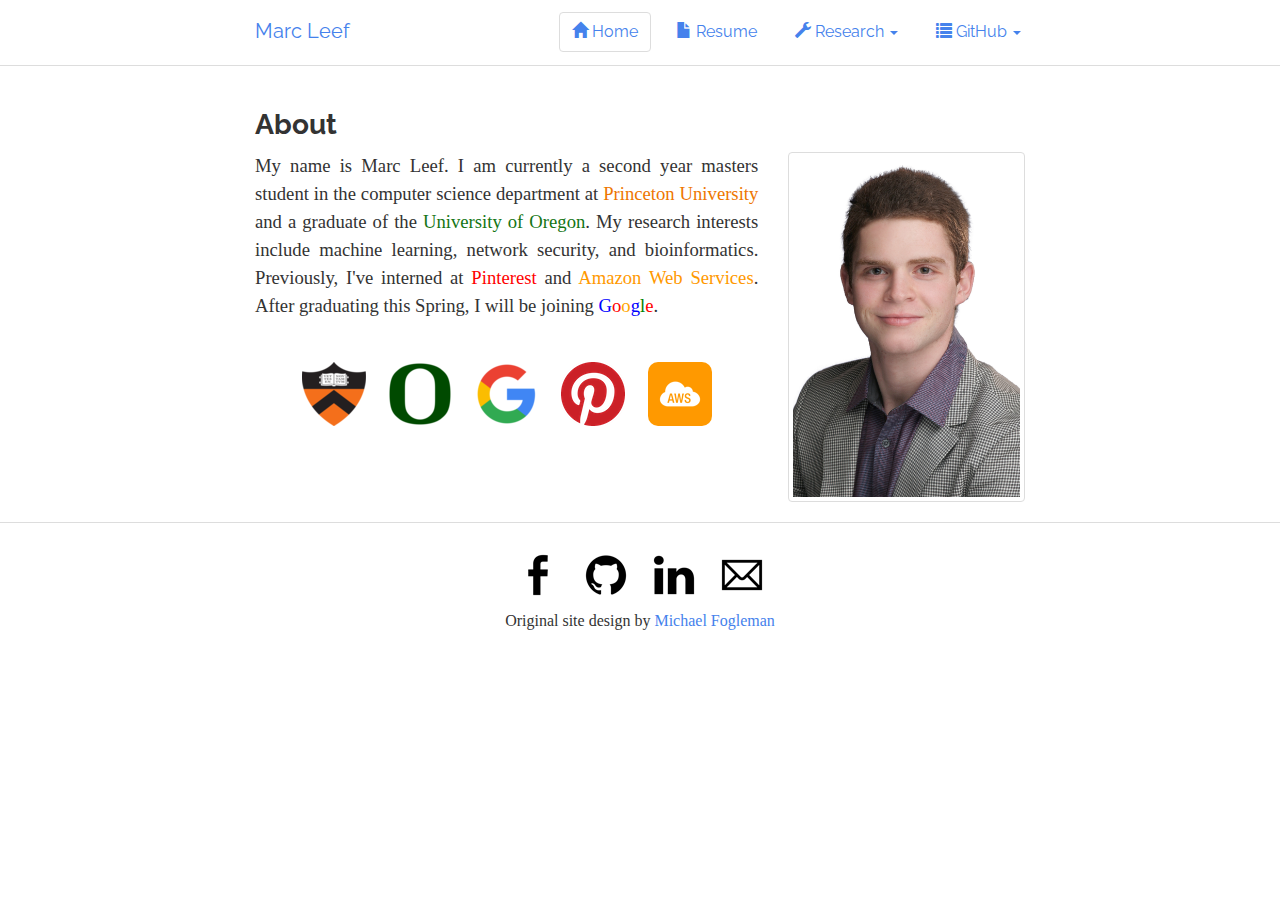
==== commit 9bcfa027: "Updated Google character coloring" ====
--- a/index.html
+++ b/index.html
@@ -97,7 +97,7 @@
     <h3>About</h3>
     <div class="row">
         <div class="col-md-8">
-            <p class="lead">My name is Marc Leef. I am currently a second year masters student in the computer science department at <a style="color:#EE7600" href="https://www.cs.princeton.edu/" target="_blank">Princeton University</a> and a graduate of the <a style="color:#147514" href="https://www.cs.uoregon.edu" target="_blank"> University of Oregon</a>. My research interests include machine learning, network security, and bioinformatics. Previously, I've interned at <a style="color:red" href="https://www.pinterest.com" target="_blank">Pinterest</a> and <a style="color:#FF9900" href="http://aws.amazon.com/" target="_blank">Amazon Web Services</a>. After graduating this Spring, I will be joining <a style="color:blue" href="https://google.com" target="_blank">Google</a>.</p>
+            <p class="lead">My name is Marc Leef. I am currently a second year masters student in the computer science department at <a style="color:#EE7600" href="https://www.cs.princeton.edu/" target="_blank">Princeton University</a> and a graduate of the <a style="color:#147514" href="https://www.cs.uoregon.edu" target="_blank"> University of Oregon</a>. My research interests include machine learning, network security, and bioinformatics. Previously, I've interned at <a style="color:red" href="https://www.pinterest.com" target="_blank">Pinterest</a> and <a style="color:#FF9900" href="http://aws.amazon.com/" target="_blank">Amazon Web Services</a>. After graduating this Spring, I will be joining <a style="color:blue" href="https://google.com" target="_blank">G</a><a style="color:red" href="https://google.com" target="_blank">o</a><a style="color:orange" href="https://google.com" target="_blank">o</a><a style="color:blue" href="https://google.com" target="_blank">g</a><a style="color:green" href="https://google.com" target="_blank">l</a><a style="color:red" href="https://google.com" target="_blank">e</a>.</p>
             <div class = "footer" style="border-top:0px">
                 <a class="prof-icon" href="https://www.cs.princeton.edu/" target="_blank"><img src="static/img/social/princeton.png"></a>
                 <a class="prof-icon" href="https://www.cs.uoregon.edu" target="_blank"><img src="static/img/social/oregon.png"></a>
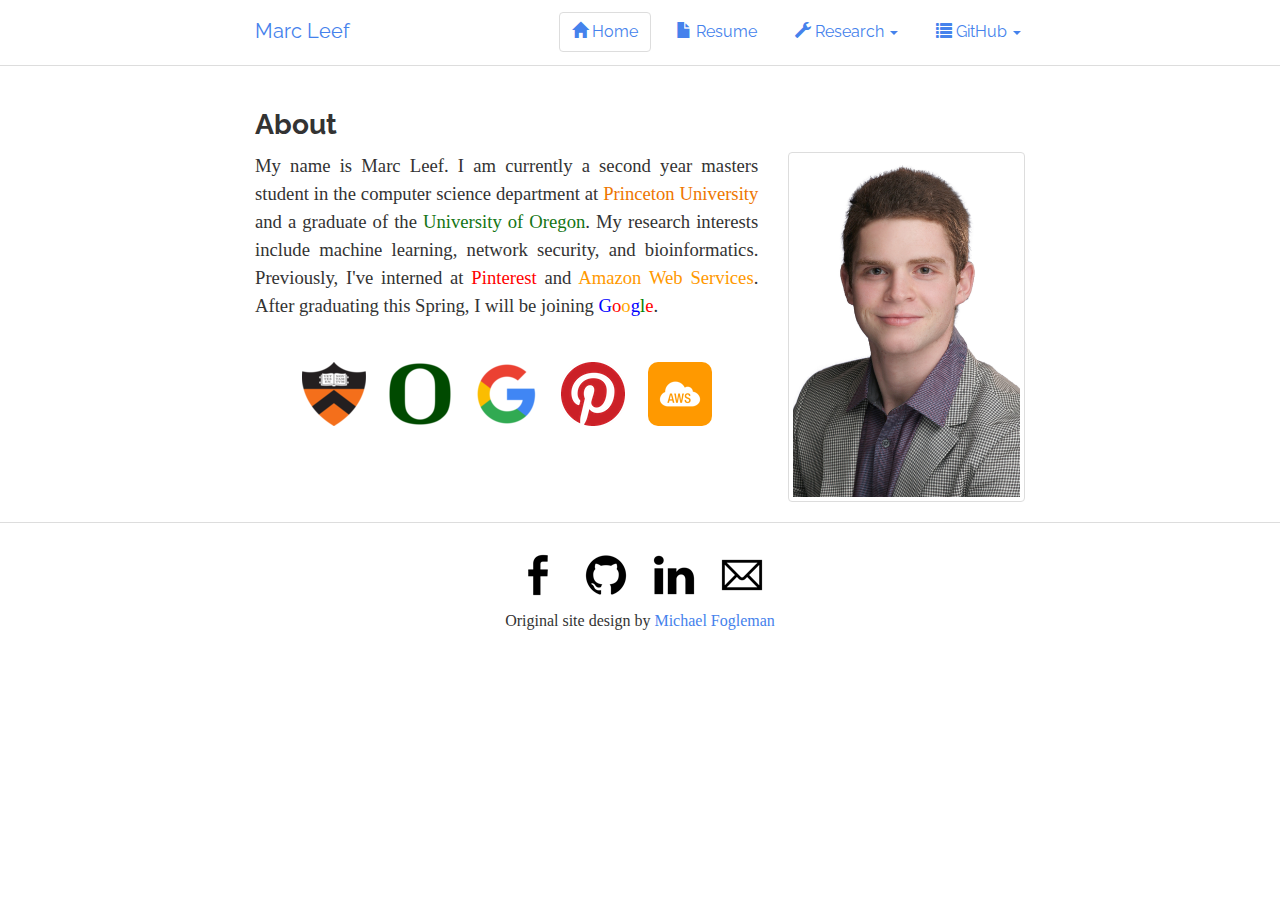
==== commit 99f6c4a8: "Fixed color" ====
--- a/index.html
+++ b/index.html
@@ -97,7 +97,7 @@
     <h3>About</h3>
     <div class="row">
         <div class="col-md-8">
-            <p class="lead">My name is Marc Leef. I am currently a second year masters student in the computer science department at <a style="color:#EE7600" href="https://www.cs.princeton.edu/" target="_blank">Princeton University</a> and a graduate of the <a style="color:#147514" href="https://www.cs.uoregon.edu" target="_blank"> University of Oregon</a>. My research interests include machine learning, network security, and bioinformatics. Previously, I've interned at <a style="color:red" href="https://www.pinterest.com" target="_blank">Pinterest</a> and <a style="color:#FF9900" href="http://aws.amazon.com/" target="_blank">Amazon Web Services</a>. After graduating this Spring, I will be joining <a style="color:blue" href="https://google.com" target="_blank">G</a><a style="color:red" href="https://google.com" target="_blank">o</a><a style="color:orange" href="https://google.com" target="_blank">o</a><a style="color:blue" href="https://google.com" target="_blank">g</a><a style="color:green" href="https://google.com" target="_blank">l</a><a style="color:red" href="https://google.com" target="_blank">e</a>.</p>
+            <p class="lead">My name is Marc Leef. I am currently a second year masters student in the computer science department at <a style="color:#EE7600" href="https://www.cs.princeton.edu/" target="_blank">Princeton University</a> and a graduate of the <a style="color:#147514" href="https://www.cs.uoregon.edu" target="_blank"> University of Oregon</a>. My research interests include machine learning, network security, and bioinformatics. Previously, I've interned at <a style="color:red" href="https://www.pinterest.com" target="_blank">Pinterest</a> and <a style="color:#FF9900" href="http://aws.amazon.com/" target="_blank">Amazon Web Services</a>. After graduating this Spring, I will be joining <a style="color:blue" href="https://google.com" target="_blank">G</a><a style="color:red" href="https://google.com" target="_blank">o</a><a style="color:#FFA700" href="https://google.com" target="_blank">o</a><a style="color:blue" href="https://google.com" target="_blank">g</a><a style="color:green" href="https://google.com" target="_blank">l</a><a style="color:red" href="https://google.com" target="_blank">e</a>.</p>
             <div class = "footer" style="border-top:0px">
                 <a class="prof-icon" href="https://www.cs.princeton.edu/" target="_blank"><img src="static/img/social/princeton.png"></a>
                 <a class="prof-icon" href="https://www.cs.uoregon.edu" target="_blank"><img src="static/img/social/oregon.png"></a>
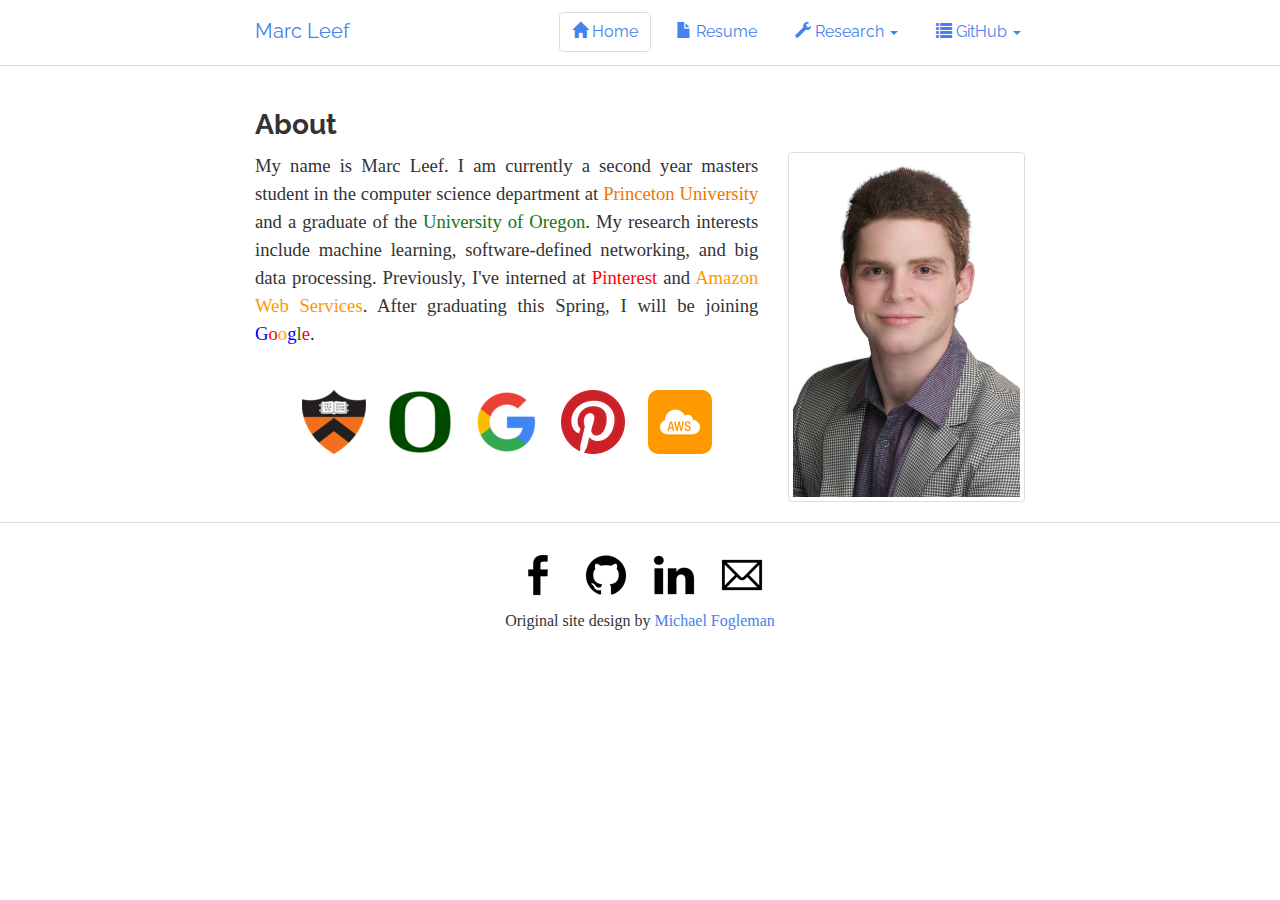
==== commit 6fd6df7f: "Updated research interests" ====
--- a/index.html
+++ b/index.html
@@ -97,7 +97,7 @@
     <h3>About</h3>
     <div class="row">
         <div class="col-md-8">
-            <p class="lead">My name is Marc Leef. I am currently a second year masters student in the computer science department at <a style="color:#EE7600" href="https://www.cs.princeton.edu/" target="_blank">Princeton University</a> and a graduate of the <a style="color:#147514" href="https://www.cs.uoregon.edu" target="_blank"> University of Oregon</a>. My research interests include machine learning, network security, and bioinformatics. Previously, I've interned at <a style="color:red" href="https://www.pinterest.com" target="_blank">Pinterest</a> and <a style="color:#FF9900" href="http://aws.amazon.com/" target="_blank">Amazon Web Services</a>. After graduating this Spring, I will be joining <a style="color:blue" href="https://google.com" target="_blank">G</a><a style="color:red" href="https://google.com" target="_blank">o</a><a style="color:#FFA700" href="https://google.com" target="_blank">o</a><a style="color:blue" href="https://google.com" target="_blank">g</a><a style="color:green" href="https://google.com" target="_blank">l</a><a style="color:red" href="https://google.com" target="_blank">e</a>.</p>
+            <p class="lead">My name is Marc Leef. I am currently a second year masters student in the computer science department at <a style="color:#EE7600" href="https://www.cs.princeton.edu/" target="_blank">Princeton University</a> and a graduate of the <a style="color:#147514" href="https://www.cs.uoregon.edu" target="_blank"> University of Oregon</a>. My research interests include machine learning, software-defined networking, and big data processing. Previously, I've interned at <a style="color:red" href="https://www.pinterest.com" target="_blank">Pinterest</a> and <a style="color:#FF9900" href="http://aws.amazon.com/" target="_blank">Amazon Web Services</a>. After graduating this Spring, I will be joining <a style="color:blue" href="https://google.com" target="_blank">G</a><a style="color:red" href="https://google.com" target="_blank">o</a><a style="color:#FFA700" href="https://google.com" target="_blank">o</a><a style="color:blue" href="https://google.com" target="_blank">g</a><a style="color:green" href="https://google.com" target="_blank">l</a><a style="color:red" href="https://google.com" target="_blank">e</a>.</p>
             <div class = "footer" style="border-top:0px">
                 <a class="prof-icon" href="https://www.cs.princeton.edu/" target="_blank"><img src="static/img/social/princeton.png"></a>
                 <a class="prof-icon" href="https://www.cs.uoregon.edu" target="_blank"><img src="static/img/social/oregon.png"></a>
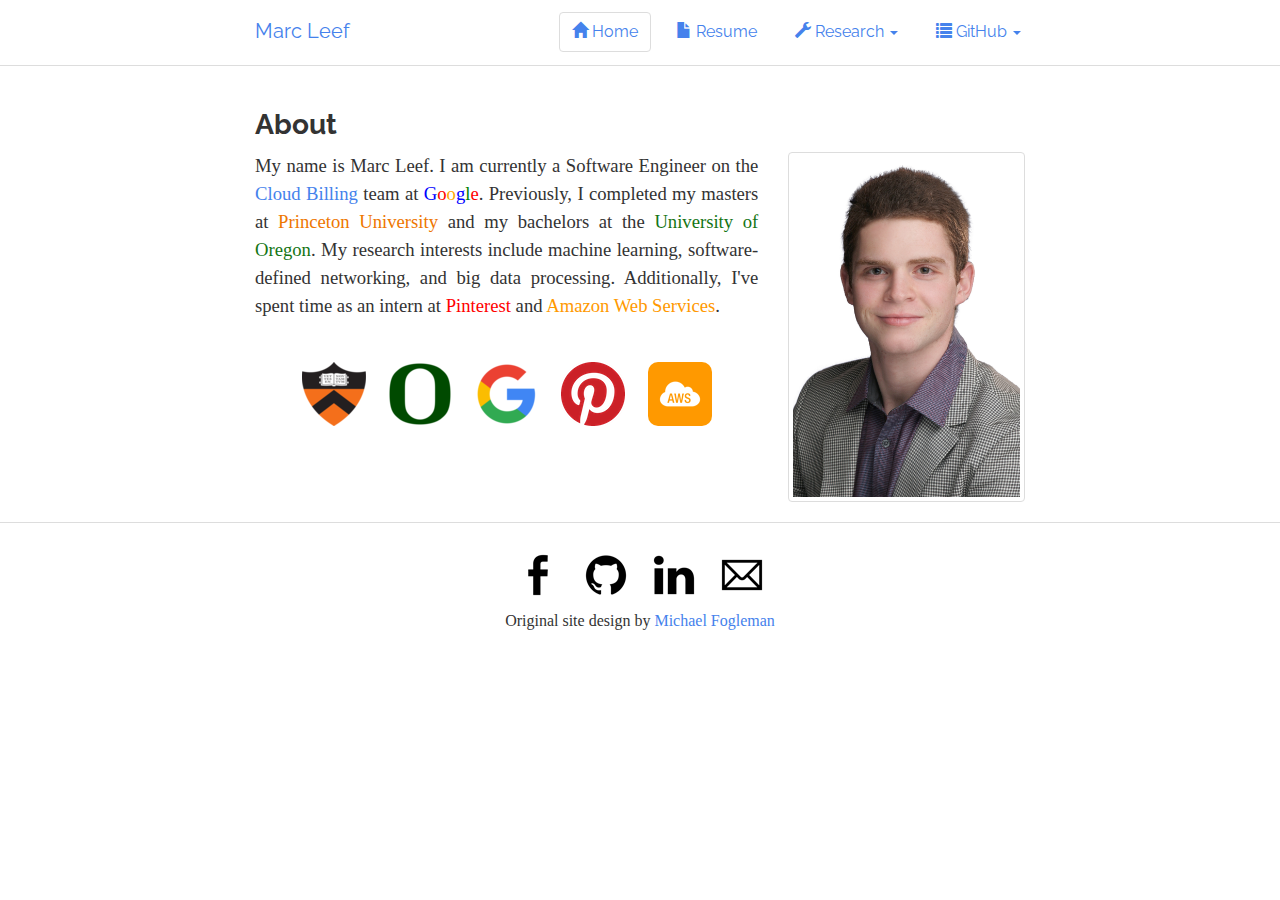
==== commit 37c19260: "Updated resume and background info" ====
--- a/index.html
+++ b/index.html
@@ -43,6 +43,11 @@
                             <a href="" class="dropdown-toggle" data-toggle="dropdown"><span class="glyphicon glyphicon-wrench"></span> Research <span class="caret"></span></a>
                             <ul class="dropdown-menu scrollable-menu">
                             	<li class="dropdown-header">Course Projects</li>
+                            	<!--
+                            	<li><a href="static/files/sonata.pdf" target="_blank">
+                            		<span style="padding-right: 30px;">Network Analysis Query Optimization in Sonata</span>
+                            	</a></li>
+                            	-->
                             	<li><a href="static/files/chime.pdf" target="_blank">
                             		<span style="padding-right: 30px;">Chime: Channel Based Messaging for Smart TVs</span>
                             	</a></li>
@@ -97,7 +102,7 @@
     <h3>About</h3>
     <div class="row">
         <div class="col-md-8">
-            <p class="lead">My name is Marc Leef. I am currently a second year masters student in the computer science department at <a style="color:#EE7600" href="https://www.cs.princeton.edu/" target="_blank">Princeton University</a> and a graduate of the <a style="color:#147514" href="https://www.cs.uoregon.edu" target="_blank"> University of Oregon</a>. My research interests include machine learning, software-defined networking, and big data processing. Previously, I've interned at <a style="color:red" href="https://www.pinterest.com" target="_blank">Pinterest</a> and <a style="color:#FF9900" href="http://aws.amazon.com/" target="_blank">Amazon Web Services</a>. After graduating this Spring, I will be joining <a style="color:blue" href="https://google.com" target="_blank">G</a><a style="color:red" href="https://google.com" target="_blank">o</a><a style="color:#FFA700" href="https://google.com" target="_blank">o</a><a style="color:blue" href="https://google.com" target="_blank">g</a><a style="color:green" href="https://google.com" target="_blank">l</a><a style="color:red" href="https://google.com" target="_blank">e</a>.</p>
+            <p class="lead">My name is Marc Leef. I am currently a Software Engineer on the <a stylel="color:blue" href="https://cloud.google.com/billing/docs/" target="_blank">Cloud Billing</a> team at <a style="color:blue" href="https://google.com" target="_blank">G</a><a style="color:red" href="https://google.com" target="_blank">o</a><a style="color:#FFA700" href="https://google.com" target="_blank">o</a><a style="color:blue" href="https://google.com" target="_blank">g</a><a style="color:green" href="https://google.com" target="_blank">l</a><a style="color:red" href="https://google.com" target="_blank">e</a>. Previously, I completed my masters at <a style="color:#EE7600" href="https://www.cs.princeton.edu/" target="_blank">Princeton University</a> and my bachelors at the <a style="color:#147514" href="https://www.cs.uoregon.edu" target="_blank"> University of Oregon</a>. My research interests include machine learning, software-defined networking, and big data processing. Additionally, I've spent time as an intern at <a style="color:red" href="https://www.pinterest.com" target="_blank">Pinterest</a> and <a style="color:#FF9900" href="http://aws.amazon.com/" target="_blank">Amazon Web Services</a>.</p>
             <div class = "footer" style="border-top:0px">
                 <a class="prof-icon" href="https://www.cs.princeton.edu/" target="_blank"><img src="static/img/social/princeton.png"></a>
                 <a class="prof-icon" href="https://www.cs.uoregon.edu" target="_blank"><img src="static/img/social/oregon.png"></a>
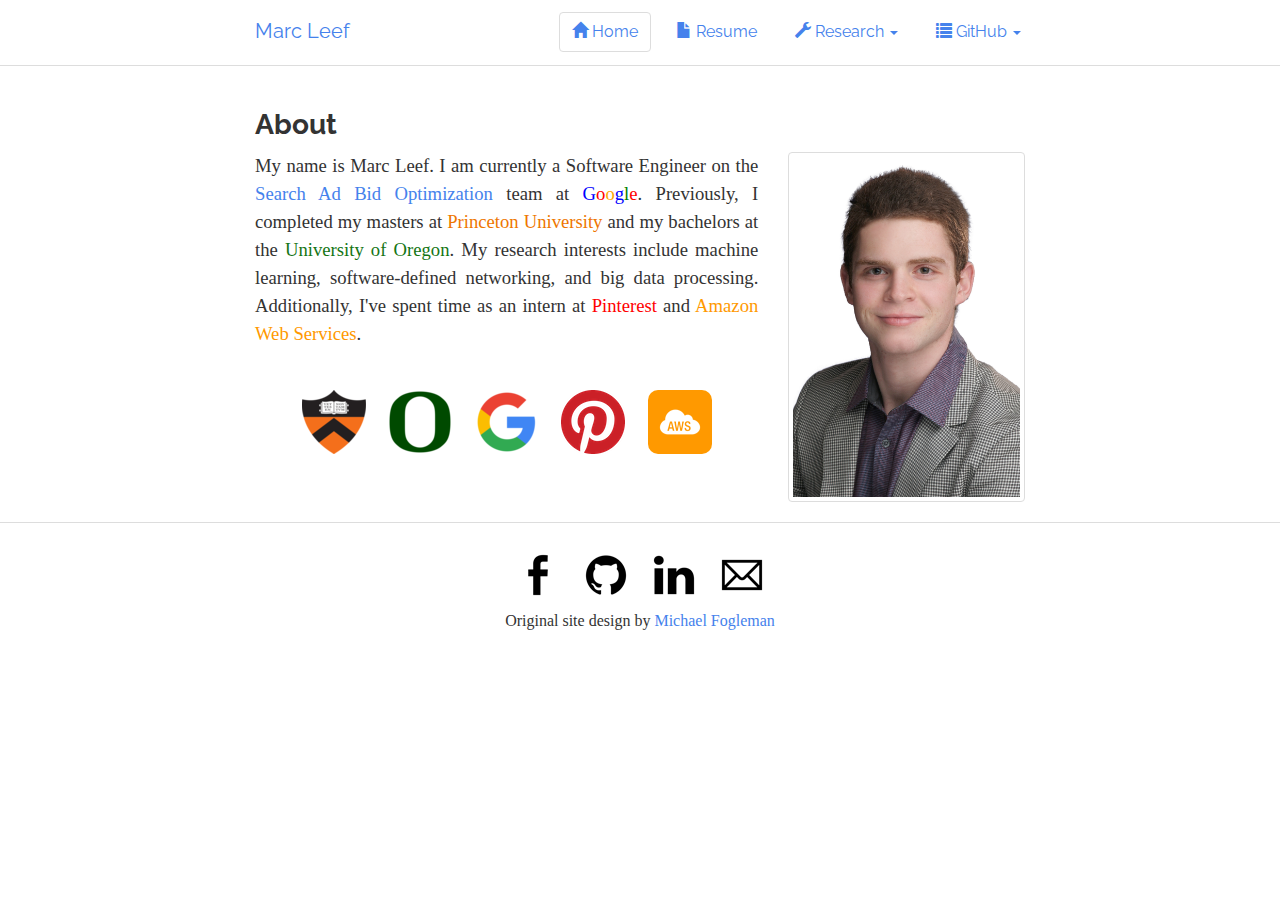
==== commit 2358a9d8: "Updated team and resume." ====
--- a/index.html
+++ b/index.html
@@ -102,7 +102,7 @@
     <h3>About</h3>
     <div class="row">
         <div class="col-md-8">
-            <p class="lead">My name is Marc Leef. I am currently a Software Engineer on the <a stylel="color:blue" href="https://cloud.google.com/billing/docs/" target="_blank">Cloud Billing</a> team at <a style="color:blue" href="https://google.com" target="_blank">G</a><a style="color:red" href="https://google.com" target="_blank">o</a><a style="color:#FFA700" href="https://google.com" target="_blank">o</a><a style="color:blue" href="https://google.com" target="_blank">g</a><a style="color:green" href="https://google.com" target="_blank">l</a><a style="color:red" href="https://google.com" target="_blank">e</a>. Previously, I completed my masters at <a style="color:#EE7600" href="https://www.cs.princeton.edu/" target="_blank">Princeton University</a> and my bachelors at the <a style="color:#147514" href="https://www.cs.uoregon.edu" target="_blank"> University of Oregon</a>. My research interests include machine learning, software-defined networking, and big data processing. Additionally, I've spent time as an intern at <a style="color:red" href="https://www.pinterest.com" target="_blank">Pinterest</a> and <a style="color:#FF9900" href="http://aws.amazon.com/" target="_blank">Amazon Web Services</a>.</p>
+            <p class="lead">My name is Marc Leef. I am currently a Software Engineer on the <a stylel="color:blue" href="https://support.google.com/google-ads/answer/7085711?hl=en" target="_blank">Search Ad Bid Optimization</a> team at <a style="color:blue" href="https://google.com" target="_blank">G</a><a style="color:red" href="https://google.com" target="_blank">o</a><a style="color:#FFA700" href="https://google.com" target="_blank">o</a><a style="color:blue" href="https://google.com" target="_blank">g</a><a style="color:green" href="https://google.com" target="_blank">l</a><a style="color:red" href="https://google.com" target="_blank">e</a>. Previously, I completed my masters at <a style="color:#EE7600" href="https://www.cs.princeton.edu/" target="_blank">Princeton University</a> and my bachelors at the <a style="color:#147514" href="https://www.cs.uoregon.edu" target="_blank"> University of Oregon</a>. My research interests include machine learning, software-defined networking, and big data processing. Additionally, I've spent time as an intern at <a style="color:red" href="https://www.pinterest.com" target="_blank">Pinterest</a> and <a style="color:#FF9900" href="http://aws.amazon.com/" target="_blank">Amazon Web Services</a>.</p>
             <div class = "footer" style="border-top:0px">
                 <a class="prof-icon" href="https://www.cs.princeton.edu/" target="_blank"><img src="static/img/social/princeton.png"></a>
                 <a class="prof-icon" href="https://www.cs.uoregon.edu" target="_blank"><img src="static/img/social/oregon.png"></a>
